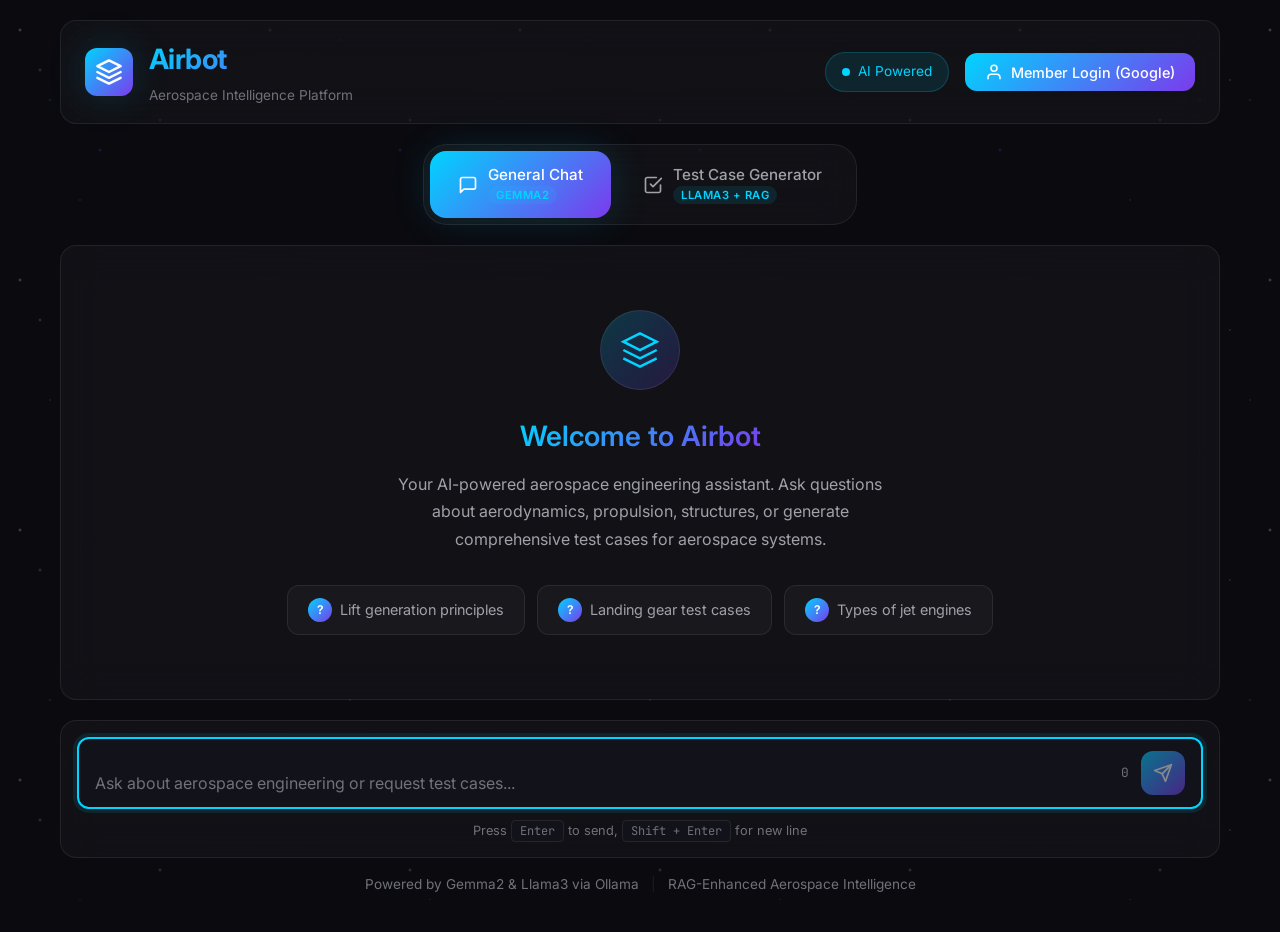
==== backend/frontend/index.html @ 001557e7 "Add /index.html fallback route" ====
<!DOCTYPE html>
<html lang="en">
<head>
    <meta charset="UTF-8">
    <meta name="viewport" content="width=device-width, initial-scale=1.0">
    <title>Airbot - Aerospace Intelligence Platform</title>
    <link rel="stylesheet" href="css/styles.css">
    <link href="https://fonts.googleapis.com/css2?family=Inter:wght@300;400;500;600;700&family=JetBrains+Mono:wght@400;500&display=swap" rel="stylesheet">
</head>
<body>
    <div class="background-animation">
        <div class="stars"></div>
        <div class="stars2"></div>
        <div class="stars3"></div>
    </div>

    <div class="app-container">
        <!-- Header -->
        <header class="header">
            <div class="logo-section">
                <div class="logo-icon">
                    <svg viewBox="0 0 24 24" fill="none" xmlns="http://www.w3.org/2000/svg">
                        <path d="M12 2L2 7L12 12L22 7L12 2Z" stroke="currentColor" stroke-width="2" stroke-linecap="round" stroke-linejoin="round"/>
                        <path d="M2 17L12 22L22 17" stroke="currentColor" stroke-width="2" stroke-linecap="round" stroke-linejoin="round"/>
                        <path d="M2 12L12 17L22 12" stroke="currentColor" stroke-width="2" stroke-linecap="round" stroke-linejoin="round"/>
                    </svg>
                </div>
                <div class="logo-text">
                    <h1>Airbot</h1>
                    <span class="tagline">Aerospace Intelligence Platform</span>
                </div>
            </div>
            <div class="header-actions">
                <div class="header-badge">
                    <span class="badge-dot"></span>
                    <span>AI Powered</span>
                </div>
                <!-- User Auth Section -->
                <div class="user-section" id="userSection">
                    <button class="login-btn" id="loginBtn">
                        <svg viewBox="0 0 24 24" fill="none">
                            <path d="M20 21V19C20 17.9391 19.5786 16.9217 18.8284 16.1716C18.0783 15.4214 17.0609 15 16 15H8C6.93913 15 5.92172 15.4214 5.17157 16.1716C4.42143 16.9217 4 17.9391 4 19V21" stroke="currentColor" stroke-width="2" stroke-linecap="round" stroke-linejoin="round"/>
                            <circle cx="12" cy="7" r="4" stroke="currentColor" stroke-width="2"/>
                        </svg>
                        Member Login (Google)
                    </button>
                    <div class="user-profile" id="userProfile" style="display: none;">
                        <img src="" alt="Profile" id="userAvatar" class="user-avatar">
                        <span class="user-name" id="userName"></span>
                        <span class="premium-indicator" id="premiumIndicator" style="display: none;">PRO</span>
                        <button class="logout-btn" id="logoutBtn" title="Sign out">
                            <svg viewBox="0 0 24 24" fill="none">
                                <path d="M9 21H5C4.46957 21 3.96086 20.7893 3.58579 20.4142C3.21071 20.0391 3 19.5304 3 19V5C3 4.46957 3.21071 3.96086 3.58579 3.58579C3.96086 3.21071 4.46957 3 5 3H9" stroke="currentColor" stroke-width="2" stroke-linecap="round" stroke-linejoin="round"/>
                                <polyline points="16 17 21 12 16 7" stroke="currentColor" stroke-width="2" stroke-linecap="round" stroke-linejoin="round"/>
                                <line x1="21" y1="12" x2="9" y2="12" stroke="currentColor" stroke-width="2" stroke-linecap="round" stroke-linejoin="round"/>
                            </svg>
                        </button>
                    </div>
                </div>
            </div>
        </header>

        <!-- Mode Selector -->
        <div class="mode-selector-container">
            <div class="mode-selector">
                <button class="mode-btn active" data-mode="general_chat">
                    <svg viewBox="0 0 24 24" fill="none" xmlns="http://www.w3.org/2000/svg">
                        <path d="M21 15C21 15.5304 20.7893 16.0391 20.4142 16.4142C20.0391 16.7893 19.5304 17 19 17H7L3 21V5C3 4.46957 3.21071 3.96086 3.58579 3.58579C3.96086 3.21071 4.46957 3 5 3H19C19.5304 3 20.0391 3.21071 20.4142 3.58579C20.7893 3.96086 21 4.46957 21 5V15Z" stroke="currentColor" stroke-width="2" stroke-linecap="round" stroke-linejoin="round"/>
                    </svg>
                    <div class="mode-info">
                        <span>General Chat</span>
                        <small class="model-badge">Gemma2</small>
                    </div>
                </button>
                <button class="mode-btn" data-mode="test_case">
                    <svg viewBox="0 0 24 24" fill="none" xmlns="http://www.w3.org/2000/svg">
                        <path d="M9 11L12 14L22 4" stroke="currentColor" stroke-width="2" stroke-linecap="round" stroke-linejoin="round"/>
                        <path d="M21 12V19C21 19.5304 20.7893 20.0391 20.4142 20.4142C20.0391 20.7893 19.5304 21 19 21H5C4.46957 21 3.96086 20.7893 3.58579 20.4142C3.21071 20.0391 3 19.5304 3 19V5C3 4.46957 3.21071 3.96086 3.58579 3.58579C3.96086 3.21071 4.46957 3 5 3H16" stroke="currentColor" stroke-width="2" stroke-linecap="round" stroke-linejoin="round"/>
                    </svg>
                    <div class="mode-info">
                        <span>Test Case Generator</span>
                        <small class="model-badge">Llama3 + RAG</small>
                    </div>
                </button>
                <div class="mode-indicator"></div>
            </div>
        </div>

        <!-- Main Chat Area -->
        <main class="main-content">
            <div class="chat-container">
                <!-- Welcome Message -->
                <div class="welcome-section" id="welcomeSection">
                    <div class="welcome-icon">
                        <svg viewBox="0 0 24 24" fill="none" xmlns="http://www.w3.org/2000/svg">
                            <path d="M12 2L2 7L12 12L22 7L12 2Z" stroke="currentColor" stroke-width="1.5"/>
                            <path d="M2 17L12 22L22 17" stroke="currentColor" stroke-width="1.5"/>
                            <path d="M2 12L12 17L22 12" stroke="currentColor" stroke-width="1.5"/>
                        </svg>
                    </div>
                    <h2>Welcome to Airbot</h2>
                    <p>Your AI-powered aerospace engineering assistant. Ask questions about aerodynamics, propulsion, structures, or generate comprehensive test cases for aerospace systems.</p>
                    <div class="quick-prompts">
                        <button class="quick-prompt" data-prompt="Explain the principles of lift generation in aircraft wings">
                            <span class="prompt-icon">?</span>
                            Lift generation principles
                        </button>
                        <button class="quick-prompt" data-prompt="Generate test cases for aircraft landing gear retraction system">
                            <span class="prompt-icon">?</span>
                            Landing gear test cases
                        </button>
                        <button class="quick-prompt" data-prompt="What are the different types of jet engines?">
                            <span class="prompt-icon">?</span>
                            Types of jet engines
                        </button>
                    </div>
                </div>

                <!-- Chat Messages -->
                <div class="messages-container" id="messagesContainer">
                    <!-- Messages will be dynamically added here -->
                </div>

                <!-- Download Button (Test Case Mode Only) -->
                <div class="download-section" id="downloadSection">
                    <button class="download-btn" id="downloadBtn">
                        <svg viewBox="0 0 24 24" fill="none" xmlns="http://www.w3.org/2000/svg">
                            <path d="M21 15V19C21 19.5304 20.7893 20.0391 20.4142 20.4142C20.0391 20.7893 19.5304 21 19 21H5C4.46957 21 3.96086 20.7893 3.58579 20.4142C3.21071 20.0391 3 19.5304 3 19V15" stroke="currentColor" stroke-width="2" stroke-linecap="round" stroke-linejoin="round"/>
                            <polyline points="7 10 12 15 17 10" stroke="currentColor" stroke-width="2" stroke-linecap="round" stroke-linejoin="round"/>
                            <line x1="12" y1="15" x2="12" y2="3" stroke="currentColor" stroke-width="2" stroke-linecap="round" stroke-linejoin="round"/>
                        </svg>
                        <span>Download Excel</span>
                        <small class="premium-badge">Premium</small>
                    </button>
                </div>
            </div>
        </main>

        <!-- Input Area -->
        <div class="input-container">
            <div class="input-wrapper">
                <div class="input-field-container">
                    <textarea
                        id="userInput"
                        placeholder="Ask about aerospace engineering or request test cases..."
                        rows="1"
                        autofocus
                    ></textarea>
                    <div class="input-actions">
                        <span class="char-count" id="charCount">0</span>
                        <button class="send-btn" id="sendBtn" disabled>
                            <svg viewBox="0 0 24 24" fill="none" xmlns="http://www.w3.org/2000/svg">
                                <path d="M22 2L11 13" stroke="currentColor" stroke-width="2" stroke-linecap="round" stroke-linejoin="round"/>
                                <path d="M22 2L15 22L11 13L2 9L22 2Z" stroke="currentColor" stroke-width="2" stroke-linecap="round" stroke-linejoin="round"/>
                            </svg>
                        </button>
                    </div>
                </div>
                <div class="input-hint">
                    <span>Press <kbd>Enter</kbd> to send, <kbd>Shift + Enter</kbd> for new line</span>
                </div>
            </div>
        </div>

        <!-- Footer -->
        <footer class="footer">
            <div class="footer-content">
                <span>Powered by Gemma2 & Llama3 via Ollama</span>
                <span class="separator">|</span>
                <span>RAG-Enhanced Aerospace Intelligence</span>
            </div>
        </footer>
    </div>

    <!-- Loading Overlay -->
    <div class="loading-overlay" id="loadingOverlay">
        <div class="loading-content">
            <div class="loading-spinner">
                <div class="spinner-ring"></div>
                <div class="spinner-ring"></div>
                <div class="spinner-ring"></div>
            </div>
            <p class="loading-text">Processing your request...</p>
        </div>
    </div>

    <script src="js/config.js?v=20260320"></script>
    <script src="js/app.js?v=20260320"></script>
</body>
</html>
---- backend/frontend/css/styles.css ----
/* ========================================
   AIRBOT - Professional Aerospace AI Platform
   Modern Dark Theme with Glassmorphism
   ======================================== */

/* CSS Variables */
:root {
    --primary-bg: #0a0a0f;
    --secondary-bg: #12121a;
    --card-bg: rgba(20, 20, 30, 0.8);
    --glass-bg: rgba(255, 255, 255, 0.03);
    --glass-border: rgba(255, 255, 255, 0.08);

    --primary-accent: #00d4ff;
    --secondary-accent: #7c3aed;
    --success-color: #10b981;
    --warning-color: #f59e0b;
    --error-color: #ef4444;

    --text-primary: #ffffff;
    --text-secondary: #a1a1aa;
    --text-muted: #71717a;

    --gradient-1: linear-gradient(135deg, #00d4ff 0%, #7c3aed 100%);
    --gradient-2: linear-gradient(135deg, #0a0a0f 0%, #1a1a2e 100%);
    --gradient-glow: linear-gradient(135deg, rgba(0, 212, 255, 0.2) 0%, rgba(124, 58, 237, 0.2) 100%);

    --shadow-sm: 0 2px 4px rgba(0, 0, 0, 0.3);
    --shadow-md: 0 4px 12px rgba(0, 0, 0, 0.4);
    --shadow-lg: 0 8px 32px rgba(0, 0, 0, 0.5);
    --shadow-glow: 0 0 40px rgba(0, 212, 255, 0.15);

    --radius-sm: 8px;
    --radius-md: 12px;
    --radius-lg: 16px;
    --radius-xl: 24px;

    --transition-fast: 0.15s ease;
    --transition-normal: 0.3s ease;
    --transition-slow: 0.5s ease;

    --font-primary: 'Inter', -apple-system, BlinkMacSystemFont, sans-serif;
    --font-mono: 'JetBrains Mono', 'Fira Code', monospace;
}

/* Reset & Base */
*, *::before, *::after {
    margin: 0;
    padding: 0;
    box-sizing: border-box;
}

html {
    font-size: 16px;
    scroll-behavior: smooth;
}

body {
    font-family: var(--font-primary);
    background: var(--primary-bg);
    color: var(--text-primary);
    min-height: 100vh;
    overflow-x: hidden;
    line-height: 1.6;
}

/* Background Animation */
.background-animation {
    position: fixed;
    top: 0;
    left: 0;
    width: 100%;
    height: 100%;
    pointer-events: none;
    z-index: 0;
    overflow: hidden;
}

.stars, .stars2, .stars3 {
    position: absolute;
    top: 0;
    left: 0;
    width: 100%;
    height: 100%;
    background: transparent;
}

.stars {
    background-image:
        radial-gradient(2px 2px at 20px 30px, rgba(255,255,255,0.3), transparent),
        radial-gradient(2px 2px at 40px 70px, rgba(255,255,255,0.2), transparent),
        radial-gradient(1px 1px at 90px 40px, rgba(255,255,255,0.4), transparent),
        radial-gradient(2px 2px at 160px 120px, rgba(255,255,255,0.2), transparent),
        radial-gradient(1px 1px at 230px 80px, rgba(255,255,255,0.3), transparent);
    background-size: 250px 250px;
    animation: animateStars 150s linear infinite;
}

.stars2 {
    background-image:
        radial-gradient(1px 1px at 50px 100px, rgba(0,212,255,0.4), transparent),
        radial-gradient(2px 2px at 100px 150px, rgba(124,58,237,0.3), transparent),
        radial-gradient(1px 1px at 200px 50px, rgba(0,212,255,0.3), transparent);
    background-size: 300px 300px;
    animation: animateStars 200s linear infinite;
}

.stars3 {
    background-image:
        radial-gradient(1px 1px at 80px 200px, rgba(255,255,255,0.2), transparent),
        radial-gradient(2px 2px at 150px 100px, rgba(0,212,255,0.2), transparent);
    background-size: 350px 350px;
    animation: animateStars 250s linear infinite;
}

@keyframes animateStars {
    from { transform: translateY(0); }
    to { transform: translateY(-100%); }
}

/* App Container */
.app-container {
    position: relative;
    z-index: 1;
    display: flex;
    flex-direction: column;
    min-height: 100vh;
    max-width: 1200px;
    margin: 0 auto;
    padding: 20px;
}

/* Header */
.header {
    display: flex;
    justify-content: space-between;
    align-items: center;
    padding: 16px 24px;
    background: var(--glass-bg);
    backdrop-filter: blur(20px);
    -webkit-backdrop-filter: blur(20px);
    border: 1px solid var(--glass-border);
    border-radius: var(--radius-lg);
    margin-bottom: 20px;
    animation: slideDown 0.6s ease;
}

@keyframes slideDown {
    from {
        opacity: 0;
        transform: translateY(-20px);
    }
    to {
        opacity: 1;
        transform: translateY(0);
    }
}

.logo-section {
    display: flex;
    align-items: center;
    gap: 16px;
}

.logo-icon {
    width: 48px;
    height: 48px;
    background: var(--gradient-1);
    border-radius: var(--radius-md);
    display: flex;
    align-items: center;
    justify-content: center;
    box-shadow: var(--shadow-glow);
}

.logo-icon svg {
    width: 28px;
    height: 28px;
    color: white;
}

.logo-text h1 {
    font-size: 1.75rem;
    font-weight: 700;
    background: var(--gradient-1);
    -webkit-background-clip: text;
    -webkit-text-fill-color: transparent;
    background-clip: text;
    letter-spacing: -0.02em;
}

.tagline {
    font-size: 0.85rem;
    color: var(--text-muted);
    font-weight: 400;
}

.header-badge {
    display: flex;
    align-items: center;
    gap: 8px;
    padding: 8px 16px;
    background: rgba(0, 212, 255, 0.1);
    border: 1px solid rgba(0, 212, 255, 0.2);
    border-radius: 50px;
    font-size: 0.85rem;
    color: var(--primary-accent);
}

.badge-dot {
    width: 8px;
    height: 8px;
    background: var(--primary-accent);
    border-radius: 50%;
    animation: pulse 2s infinite;
}

@keyframes pulse {
    0%, 100% { opacity: 1; transform: scale(1); }
    50% { opacity: 0.5; transform: scale(1.2); }
}

/* Header Actions & User Section */
.header-actions {
    display: flex;
    align-items: center;
    gap: 16px;
}

.user-section {
    display: flex;
    align-items: center;
}

.login-btn {
    display: flex;
    align-items: center;
    gap: 8px;
    padding: 10px 20px;
    background: var(--gradient-1);
    border: none;
    border-radius: var(--radius-md);
    color: white;
    font-family: var(--font-primary);
    font-size: 0.9rem;
    font-weight: 500;
    cursor: pointer;
    transition: var(--transition-normal);
}

.login-btn:hover {
    transform: translateY(-2px);
    box-shadow: var(--shadow-glow);
}

.login-btn svg {
    width: 18px;
    height: 18px;
}

.user-profile {
    display: flex;
    align-items: center;
    gap: 12px;
    padding: 6px 12px;
    background: var(--glass-bg);
    border: 1px solid var(--glass-border);
    border-radius: 50px;
}

.user-avatar {
    width: 32px;
    height: 32px;
    border-radius: 50%;
    object-fit: cover;
    border: 2px solid var(--primary-accent);
}

.user-name {
    font-size: 0.9rem;
    font-weight: 500;
    color: var(--text-primary);
    max-width: 120px;
    overflow: hidden;
    text-overflow: ellipsis;
    white-space: nowrap;
}

.premium-indicator {
    padding: 3px 8px;
    background: linear-gradient(135deg, #f59e0b 0%, #d97706 100%);
    border-radius: 50px;
    font-size: 0.65rem;
    font-weight: 700;
    color: white;
    letter-spacing: 0.5px;
}

.logout-btn {
    display: flex;
    align-items: center;
    justify-content: center;
    width: 32px;
    height: 32px;
    background: transparent;
    border: 1px solid var(--glass-border);
    border-radius: 50%;
    color: var(--text-muted);
    cursor: pointer;
    transition: var(--transition-normal);
}

.logout-btn:hover {
    background: rgba(239, 68, 68, 0.1);
    border-color: rgba(239, 68, 68, 0.3);
    color: var(--error-color);
}

.logout-btn svg {
    width: 16px;
    height: 16px;
}

/* Mode Selector */
.mode-selector-container {
    display: flex;
    justify-content: center;
    margin-bottom: 20px;
    animation: fadeIn 0.6s ease 0.2s backwards;
}

@keyframes fadeIn {
    from { opacity: 0; }
    to { opacity: 1; }
}

.mode-selector {
    position: relative;
    display: flex;
    gap: 4px;
    padding: 6px;
    background: var(--glass-bg);
    backdrop-filter: blur(20px);
    -webkit-backdrop-filter: blur(20px);
    border: 1px solid var(--glass-border);
    border-radius: var(--radius-xl);
}

.mode-btn {
    position: relative;
    z-index: 2;
    display: flex;
    align-items: center;
    gap: 10px;
    padding: 14px 28px;
    background: transparent;
    border: none;
    border-radius: var(--radius-lg);
    color: var(--text-secondary);
    font-family: var(--font-primary);
    font-size: 0.95rem;
    font-weight: 500;
    cursor: pointer;
    transition: var(--transition-normal);
}

.mode-btn svg {
    width: 20px;
    height: 20px;
}

.mode-btn:hover {
    color: var(--text-primary);
}

.mode-btn.active {
    color: var(--text-primary);
}

.mode-info {
    display: flex;
    flex-direction: column;
    align-items: flex-start;
    gap: 2px;
}

.mode-info span {
    font-weight: 500;
}

.model-badge {
    font-size: 0.7rem;
    font-weight: 600;
    color: var(--primary-accent);
    background: rgba(0, 212, 255, 0.1);
    padding: 2px 8px;
    border-radius: 50px;
    text-transform: uppercase;
    letter-spacing: 0.5px;
}

.mode-indicator {
    position: absolute;
    top: 6px;
    left: 6px;
    height: calc(100% - 12px);
    background: var(--gradient-1);
    border-radius: var(--radius-lg);
    transition: var(--transition-normal);
    z-index: 1;
    box-shadow: var(--shadow-glow);
}

/* Main Content */
.main-content {
    flex: 1;
    display: flex;
    flex-direction: column;
    animation: fadeIn 0.6s ease 0.4s backwards;
}

.chat-container {
    flex: 1;
    display: flex;
    flex-direction: column;
    background: var(--glass-bg);
    backdrop-filter: blur(20px);
    -webkit-backdrop-filter: blur(20px);
    border: 1px solid var(--glass-border);
    border-radius: var(--radius-lg);
    padding: 24px;
    margin-bottom: 20px;
    min-height: 400px;
    max-height: calc(100vh - 380px);
    overflow: hidden;
}

/* Welcome Section */
.welcome-section {
    display: flex;
    flex-direction: column;
    align-items: center;
    justify-content: center;
    text-align: center;
    padding: 40px 20px;
    flex: 1;
}

.welcome-section.hidden {
    display: none;
}

.welcome-icon {
    width: 80px;
    height: 80px;
    background: var(--gradient-glow);
    border: 1px solid var(--glass-border);
    border-radius: 50%;
    display: flex;
    align-items: center;
    justify-content: center;
    margin-bottom: 24px;
    animation: float 3s ease-in-out infinite;
}

@keyframes float {
    0%, 100% { transform: translateY(0); }
    50% { transform: translateY(-10px); }
}

.welcome-icon svg {
    width: 40px;
    height: 40px;
    color: var(--primary-accent);
}

.welcome-section h2 {
    font-size: 1.75rem;
    font-weight: 600;
    margin-bottom: 12px;
    background: var(--gradient-1);
    -webkit-background-clip: text;
    -webkit-text-fill-color: transparent;
    background-clip: text;
}

.welcome-section p {
    color: var(--text-secondary);
    max-width: 500px;
    margin-bottom: 32px;
    line-height: 1.7;
}

.quick-prompts {
    display: flex;
    flex-wrap: wrap;
    gap: 12px;
    justify-content: center;
}

.quick-prompt {
    display: flex;
    align-items: center;
    gap: 8px;
    padding: 12px 20px;
    background: var(--glass-bg);
    border: 1px solid var(--glass-border);
    border-radius: var(--radius-md);
    color: var(--text-secondary);
    font-family: var(--font-primary);
    font-size: 0.9rem;
    cursor: pointer;
    transition: var(--transition-normal);
}

.quick-prompt:hover {
    background: rgba(0, 212, 255, 0.1);
    border-color: rgba(0, 212, 255, 0.3);
    color: var(--primary-accent);
    transform: translateY(-2px);
}

.prompt-icon {
    width: 24px;
    height: 24px;
    background: var(--gradient-1);
    border-radius: 50%;
    display: flex;
    align-items: center;
    justify-content: center;
    font-size: 0.75rem;
    font-weight: 600;
    color: white;
}

/* Messages Container */
.messages-container {
    display: none;
    flex-direction: column;
    gap: 20px;
    overflow-y: auto;
    flex: 1;
    padding-right: 8px;
}

.messages-container.active {
    display: flex;
}

.messages-container::-webkit-scrollbar {
    width: 6px;
}

.messages-container::-webkit-scrollbar-track {
    background: transparent;
}

.messages-container::-webkit-scrollbar-thumb {
    background: var(--glass-border);
    border-radius: 3px;
}

.messages-container::-webkit-scrollbar-thumb:hover {
    background: var(--text-muted);
}

/* Message Bubbles */
.message {
    display: flex;
    gap: 16px;
    animation: messageSlide 0.4s ease;
}

@keyframes messageSlide {
    from {
        opacity: 0;
        transform: translateY(20px);
    }
    to {
        opacity: 1;
        transform: translateY(0);
    }
}

.message.user {
    flex-direction: row-reverse;
}

.message-avatar {
    width: 40px;
    height: 40px;
    border-radius: var(--radius-md);
    display: flex;
    align-items: center;
    justify-content: center;
    flex-shrink: 0;
}

.message.user .message-avatar {
    background: var(--secondary-accent);
}

.message.assistant .message-avatar {
    background: var(--gradient-1);
}

.message-avatar svg {
    width: 22px;
    height: 22px;
    color: white;
}

.message-content {
    max-width: 80%;
    padding: 16px 20px;
    border-radius: var(--radius-lg);
    line-height: 1.6;
}

.message.user .message-content {
    background: var(--secondary-accent);
    border-bottom-right-radius: 4px;
}

.message.assistant .message-content {
    background: var(--card-bg);
    border: 1px solid var(--glass-border);
    border-bottom-left-radius: 4px;
}

/* Test Case Formatting */
.test-case-container {
    background: var(--secondary-bg);
    border: 1px solid var(--glass-border);
    border-radius: var(--radius-md);
    overflow: hidden;
    margin-top: 8px;
}

.test-case-header {
    display: flex;
    align-items: center;
    gap: 12px;
    padding: 16px 20px;
    background: var(--gradient-1);
    color: white;
    font-weight: 600;
}

.test-case-header svg {
    width: 20px;
    height: 20px;
    flex-shrink: 0;
}

.test-case-title {
    font-size: 1rem;
    font-weight: 600;
}

.test-case-meta {
    display: flex;
    flex-wrap: wrap;
    gap: 8px;
    padding: 12px 20px;
    background: rgba(0, 212, 255, 0.03);
    border-bottom: 1px solid var(--glass-border);
}

.meta-badge {
    display: inline-flex;
    align-items: center;
    padding: 4px 12px;
    border-radius: 50px;
    font-size: 0.75rem;
    font-weight: 600;
    text-transform: uppercase;
    letter-spacing: 0.5px;
}

.meta-badge.category {
    background: rgba(124, 58, 237, 0.2);
    color: var(--secondary-accent);
}

.meta-badge.priority {
    background: rgba(245, 158, 11, 0.2);
    color: var(--warning-color);
}

.meta-badge.priority.critical {
    background: rgba(239, 68, 68, 0.3);
    color: #ff6b6b;
    animation: pulse-critical 2s infinite;
}

@keyframes pulse-critical {
    0%, 100% { opacity: 1; }
    50% { opacity: 0.7; }
}

.meta-badge.priority.high {
    background: rgba(239, 68, 68, 0.2);
    color: var(--error-color);
}

.meta-badge.priority.low {
    background: rgba(16, 185, 129, 0.2);
    color: var(--success-color);
}

.meta-badge.risk {
    background: rgba(245, 158, 11, 0.2);
    color: var(--warning-color);
}

.meta-badge.risk.high {
    background: rgba(239, 68, 68, 0.2);
    color: var(--error-color);
}

.meta-badge.risk.low {
    background: rgba(16, 185, 129, 0.2);
    color: var(--success-color);
}

.meta-badge.duration {
    background: rgba(0, 212, 255, 0.15);
    color: var(--primary-accent);
}

.test-case-body {
    padding: 0;
}

.test-case-row {
    display: flex;
    border-bottom: 1px solid var(--glass-border);
}

.test-case-row:last-child {
    border-bottom: none;
}

.test-case-label {
    width: 140px;
    padding: 14px 16px;
    background: rgba(0, 212, 255, 0.05);
    color: var(--primary-accent);
    font-weight: 600;
    font-size: 0.85rem;
    text-transform: uppercase;
    letter-spacing: 0.5px;
    flex-shrink: 0;
    border-right: 1px solid var(--glass-border);
}

.test-case-value {
    flex: 1;
    padding: 14px 16px;
    color: var(--text-primary);
    font-size: 0.95rem;
}

.test-case-value ul {
    margin: 0;
    padding-left: 20px;
}

.test-case-value ol {
    margin: 0;
    padding-left: 20px;
    counter-reset: step-counter;
}

.test-case-value ol li {
    counter-increment: step-counter;
    margin-bottom: 8px;
    padding-left: 4px;
}

.test-case-value li {
    margin-bottom: 6px;
    line-height: 1.6;
}

.test-case-value li:last-child {
    margin-bottom: 0;
}

.test-case-value.description {
    line-height: 1.7;
    color: var(--text-secondary);
}

.test-case-value.standards {
    font-family: var(--font-mono);
    font-size: 0.9rem;
    color: var(--primary-accent);
}

.test-case-value.equipment ul li {
    color: var(--text-secondary);
}

.test-case-value.expected ul li {
    color: var(--success-color);
}

.test-case-value.failure ul li {
    color: var(--error-color);
}

.steps-row .test-case-value {
    background: rgba(0, 0, 0, 0.2);
    border-radius: var(--radius-sm);
    padding: 12px 16px;
    margin: -4px 0;
}

.test-case-status {
    display: inline-flex;
    align-items: center;
    gap: 6px;
    padding: 4px 12px;
    border-radius: 50px;
    font-size: 0.85rem;
    font-weight: 600;
    text-transform: uppercase;
}

.test-case-status.pending {
    background: rgba(245, 158, 11, 0.2);
    color: var(--warning-color);
}

.test-case-status.pass {
    background: rgba(16, 185, 129, 0.2);
    color: var(--success-color);
}

.test-case-status.fail {
    background: rgba(239, 68, 68, 0.2);
    color: var(--error-color);
}

.test-case-priority {
    display: inline-flex;
    align-items: center;
    padding: 4px 12px;
    border-radius: 50px;
    font-size: 0.85rem;
    font-weight: 600;
}

.test-case-priority.high {
    background: rgba(239, 68, 68, 0.2);
    color: var(--error-color);
}

.test-case-priority.medium {
    background: rgba(245, 158, 11, 0.2);
    color: var(--warning-color);
}

.test-case-priority.low {
    background: rgba(16, 185, 129, 0.2);
    color: var(--success-color);
}

/* General Chat Response */
.general-response {
    white-space: pre-wrap;
    line-height: 1.8;
}

.general-response p {
    margin-bottom: 16px;
}

.general-response p:last-child {
    margin-bottom: 0;
}

/* Download Section */
.download-section {
    display: none;
    justify-content: center;
    padding: 16px 0;
    border-top: 1px solid var(--glass-border);
    margin-top: 16px;
    animation: fadeIn 0.4s ease;
}

.download-section.visible {
    display: flex;
}

.download-btn {
    display: flex;
    align-items: center;
    gap: 10px;
    padding: 14px 28px;
    background: linear-gradient(135deg, #10b981 0%, #059669 100%);
    border: none;
    border-radius: var(--radius-lg);
    color: white;
    font-family: var(--font-primary);
    font-size: 0.95rem;
    font-weight: 600;
    cursor: pointer;
    transition: var(--transition-normal);
    box-shadow: 0 4px 15px rgba(16, 185, 129, 0.3);
}

.download-btn:hover {
    transform: translateY(-2px);
    box-shadow: 0 6px 20px rgba(16, 185, 129, 0.4);
}

.download-btn:active {
    transform: translateY(0);
}

.download-btn svg {
    width: 20px;
    height: 20px;
}

.download-btn .premium-badge {
    padding: 3px 8px;
    background: rgba(255, 255, 255, 0.2);
    border-radius: 50px;
    font-size: 0.7rem;
    font-weight: 700;
    text-transform: uppercase;
    letter-spacing: 0.5px;
}

.download-btn:disabled {
    opacity: 0.6;
    cursor: not-allowed;
    transform: none;
}

.download-btn .spin {
    animation: spin 1s linear infinite;
}

@keyframes spin {
    from { transform: rotate(0deg); }
    to { transform: rotate(360deg); }
}

/* Input Container */
.input-container {
    animation: slideUp 0.6s ease 0.6s backwards;
}

@keyframes slideUp {
    from {
        opacity: 0;
        transform: translateY(20px);
    }
    to {
        opacity: 1;
        transform: translateY(0);
    }
}

.input-wrapper {
    background: var(--glass-bg);
    backdrop-filter: blur(20px);
    -webkit-backdrop-filter: blur(20px);
    border: 1px solid var(--glass-border);
    border-radius: var(--radius-lg);
    padding: 16px;
}

.input-field-container {
    display: flex;
    align-items: flex-end;
    gap: 12px;
    background: var(--secondary-bg);
    border: 2px solid var(--glass-border);
    border-radius: var(--radius-md);
    padding: 12px 16px;
    transition: var(--transition-normal);
}

.input-field-container:focus-within {
    border-color: var(--primary-accent);
    box-shadow: 0 0 0 4px rgba(0, 212, 255, 0.1);
}

.input-field-container textarea {
    flex: 1;
    background: transparent;
    border: none;
    outline: none;
    color: var(--text-primary);
    font-family: var(--font-primary);
    font-size: 1rem;
    resize: none;
    min-height: 24px;
    max-height: 150px;
    line-height: 1.5;
}

.input-field-container textarea::placeholder {
    color: var(--text-muted);
}

.input-actions {
    display: flex;
    align-items: center;
    gap: 12px;
}

.char-count {
    font-size: 0.8rem;
    color: var(--text-muted);
    font-family: var(--font-mono);
}

.send-btn {
    width: 44px;
    height: 44px;
    background: var(--gradient-1);
    border: none;
    border-radius: var(--radius-md);
    display: flex;
    align-items: center;
    justify-content: center;
    cursor: pointer;
    transition: var(--transition-normal);
    opacity: 0.5;
}

.send-btn:not(:disabled) {
    opacity: 1;
}

.send-btn:not(:disabled):hover {
    transform: scale(1.05);
    box-shadow: var(--shadow-glow);
}

.send-btn:disabled {
    cursor: not-allowed;
}

.send-btn svg {
    width: 20px;
    height: 20px;
    color: white;
}

.input-hint {
    display: flex;
    justify-content: center;
    margin-top: 12px;
    font-size: 0.8rem;
    color: var(--text-muted);
}

.input-hint kbd {
    padding: 2px 8px;
    background: var(--secondary-bg);
    border: 1px solid var(--glass-border);
    border-radius: 4px;
    font-family: var(--font-mono);
    font-size: 0.75rem;
}

/* Footer */
.footer {
    text-align: center;
    padding: 16px;
    color: var(--text-muted);
    font-size: 0.85rem;
}

.footer-content {
    display: flex;
    align-items: center;
    justify-content: center;
    gap: 12px;
    flex-wrap: wrap;
}

.separator {
    color: var(--glass-border);
}

/* Loading Overlay */
.loading-overlay {
    position: fixed;
    top: 0;
    left: 0;
    width: 100%;
    height: 100%;
    background: rgba(10, 10, 15, 0.9);
    backdrop-filter: blur(8px);
    display: none;
    align-items: center;
    justify-content: center;
    z-index: 1000;
}

.loading-overlay.active {
    display: flex;
}

.loading-content {
    text-align: center;
}

.loading-spinner {
    position: relative;
    width: 80px;
    height: 80px;
    margin: 0 auto 24px;
}

.spinner-ring {
    position: absolute;
    width: 100%;
    height: 100%;
    border: 3px solid transparent;
    border-radius: 50%;
    animation: spinnerRotate 1.5s linear infinite;
}

.spinner-ring:nth-child(1) {
    border-top-color: var(--primary-accent);
    animation-delay: 0s;
}

.spinner-ring:nth-child(2) {
    width: 60px;
    height: 60px;
    top: 10px;
    left: 10px;
    border-right-color: var(--secondary-accent);
    animation-delay: 0.15s;
    animation-direction: reverse;
}

.spinner-ring:nth-child(3) {
    width: 40px;
    height: 40px;
    top: 20px;
    left: 20px;
    border-bottom-color: var(--success-color);
    animation-delay: 0.3s;
}

@keyframes spinnerRotate {
    to { transform: rotate(360deg); }
}

.loading-text {
    color: var(--text-secondary);
    font-size: 1rem;
}

/* Responsive Design */
@media (max-width: 768px) {
    .app-container {
        padding: 12px;
    }

    .header {
        flex-direction: column;
        gap: 16px;
        padding: 16px;
    }

    .logo-text h1 {
        font-size: 1.5rem;
    }

    .mode-selector {
        flex-direction: column;
        width: 100%;
    }

    .mode-btn {
        justify-content: center;
        padding: 12px 20px;
    }

    .mode-indicator {
        width: calc(100% - 12px) !important;
        left: 6px !important;
    }

    .chat-container {
        padding: 16px;
        max-height: calc(100vh - 420px);
    }

    .welcome-section {
        padding: 24px 12px;
    }

    .quick-prompts {
        flex-direction: column;
    }

    .quick-prompt {
        width: 100%;
        justify-content: center;
    }

    .message-content {
        max-width: 90%;
        padding: 12px 16px;
    }

    .test-case-row {
        flex-direction: column;
    }

    .test-case-label {
        width: 100%;
        border-right: none;
        border-bottom: 1px solid var(--glass-border);
    }

    .footer-content {
        flex-direction: column;
        gap: 4px;
    }

    .separator {
        display: none;
    }
}

@media (max-width: 480px) {
    .logo-section {
        flex-direction: column;
        text-align: center;
    }

    .welcome-icon {
        width: 60px;
        height: 60px;
    }

    .welcome-icon svg {
        width: 30px;
        height: 30px;
    }

    .welcome-section h2 {
        font-size: 1.4rem;
    }
}

/* Scrollbar for Firefox */
* {
    scrollbar-width: thin;
    scrollbar-color: var(--glass-border) transparent;
}

/* Print Styles */
@media print {
    .background-animation,
    .input-container,
    .mode-selector-container,
    .header-badge,
    .loading-overlay {
        display: none !important;
    }

    .app-container {
        max-width: 100%;
    }

    .chat-container {
        max-height: none;
        background: white;
        color: black;
    }
}
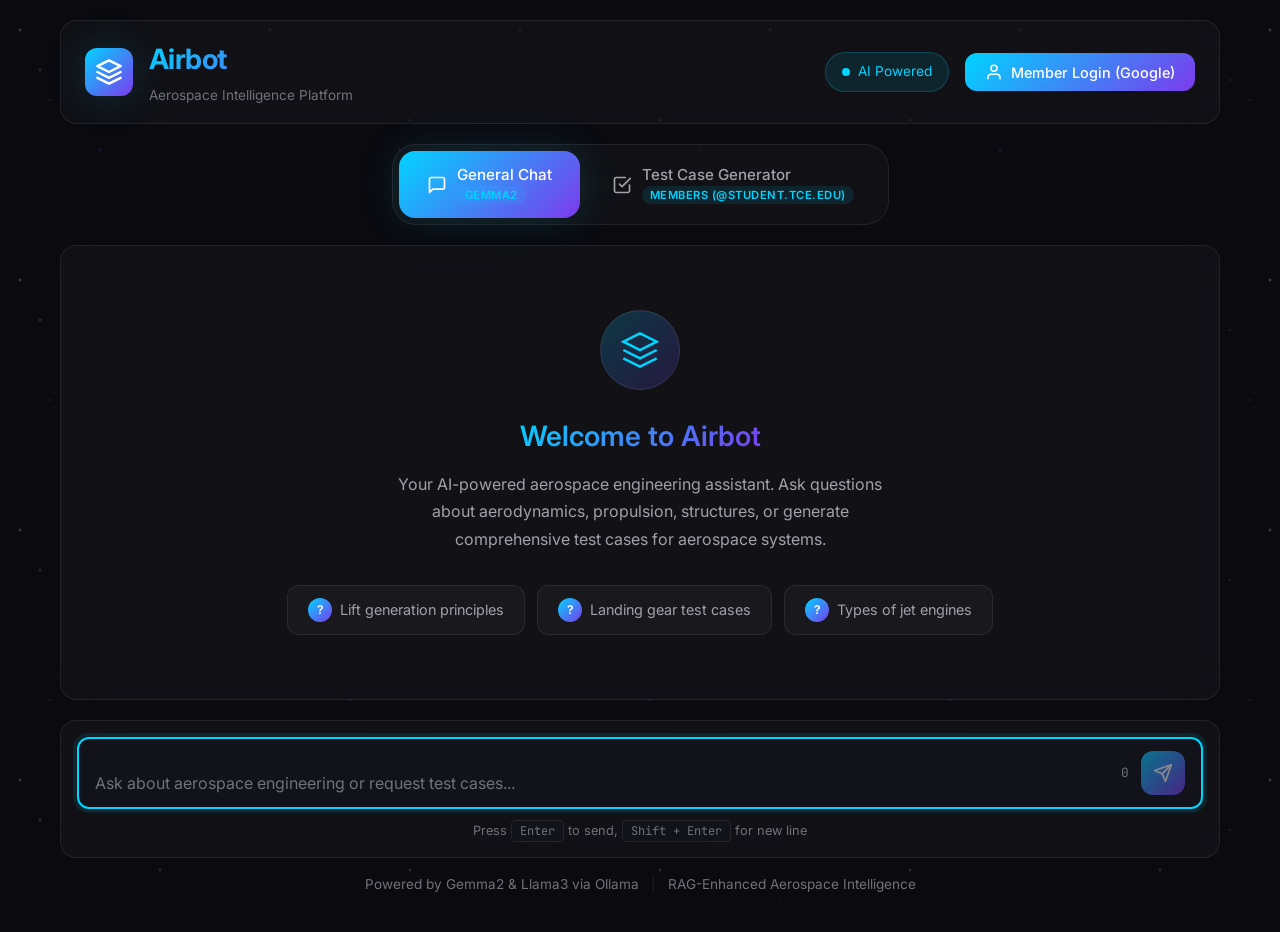
==== commit 44cda511: "Final QA fixes and UI polish" ====
--- a/backend/frontend/index.html
+++ b/backend/frontend/index.html
@@ -4,6 +4,7 @@
     <meta charset="UTF-8">
     <meta name="viewport" content="width=device-width, initial-scale=1.0">
     <title>Airbot - Aerospace Intelligence Platform</title>
+    <link rel="icon" type="image/svg+xml" href="/favicon.ico">
     <link rel="stylesheet" href="css/styles.css">
     <link href="https://fonts.googleapis.com/css2?family=Inter:wght@300;400;500;600;700&family=JetBrains+Mono:wght@400;500&display=swap" rel="stylesheet">
 </head>
@@ -79,7 +80,7 @@
                     </svg>
                     <div class="mode-info">
                         <span>Test Case Generator</span>
-                        <small class="model-badge">Llama3 + RAG</small>
+                        <small class="model-badge">Members (@student.tce.edu)</small>
                     </div>
                 </button>
                 <div class="mode-indicator"></div>
@@ -130,7 +131,7 @@
                             <line x1="12" y1="15" x2="12" y2="3" stroke="currentColor" stroke-width="2" stroke-linecap="round" stroke-linejoin="round"/>
                         </svg>
                         <span>Download Excel</span>
-                        <small class="premium-badge">Premium</small>
+                        <small class="premium-badge">Member</small>
                     </button>
                 </div>
             </div>
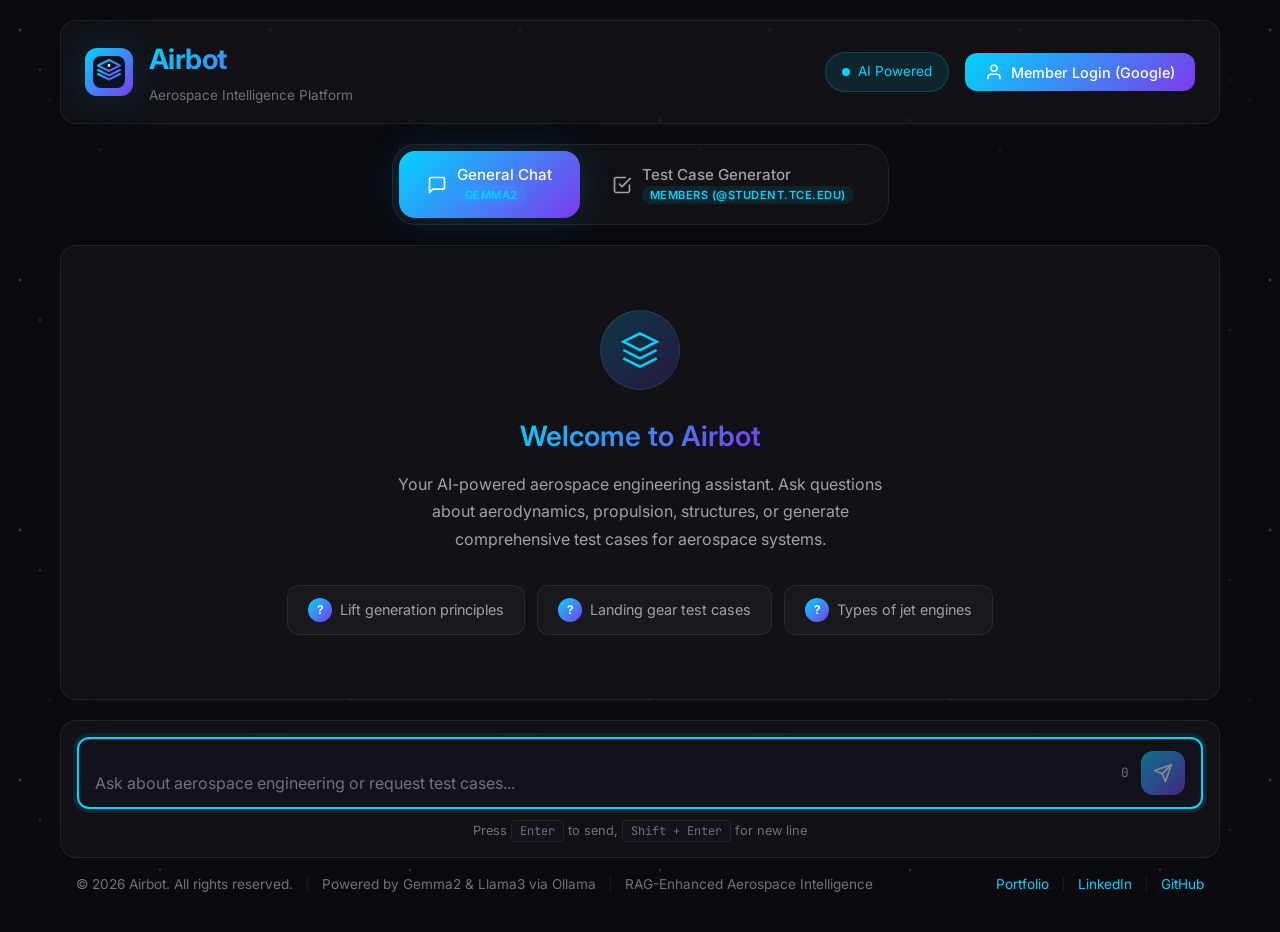
==== commit b5f555f8: "Use Airbot logo as favicon across all pages" ====
--- a/backend/frontend/index.html
+++ b/backend/frontend/index.html
@@ -4,7 +4,7 @@
     <meta charset="UTF-8">
     <meta name="viewport" content="width=device-width, initial-scale=1.0">
     <title>Airbot - Aerospace Intelligence Platform</title>
-    <link rel="icon" type="image/svg+xml" href="/favicon.ico">
+    <link rel="icon" type="image/svg+xml" href="assets/airbot-logo.svg">
     <link rel="stylesheet" href="css/styles.css">
     <link href="https://fonts.googleapis.com/css2?family=Inter:wght@300;400;500;600;700&family=JetBrains+Mono:wght@400;500&display=swap" rel="stylesheet">
 </head>
@@ -20,11 +20,7 @@
         <header class="header">
             <div class="logo-section">
                 <div class="logo-icon">
-                    <svg viewBox="0 0 24 24" fill="none" xmlns="http://www.w3.org/2000/svg">
-                        <path d="M12 2L2 7L12 12L22 7L12 2Z" stroke="currentColor" stroke-width="2" stroke-linecap="round" stroke-linejoin="round"/>
-                        <path d="M2 17L12 22L22 17" stroke="currentColor" stroke-width="2" stroke-linecap="round" stroke-linejoin="round"/>
-                        <path d="M2 12L12 17L22 12" stroke="currentColor" stroke-width="2" stroke-linecap="round" stroke-linejoin="round"/>
-                    </svg>
+                    <img src="assets/airbot-logo.svg" alt="Airbot Logo" class="airbot-logo" />
                 </div>
                 <div class="logo-text">
                     <h1>Airbot</h1>
@@ -165,10 +161,21 @@
 
         <!-- Footer -->
         <footer class="footer">
-            <div class="footer-content">
-                <span>Powered by Gemma2 & Llama3 via Ollama</span>
-                <span class="separator">|</span>
-                <span>RAG-Enhanced Aerospace Intelligence</span>
+            <div class="footer-content footer-main">
+                <div class="footer-left">
+                    <span>© 2026 Airbot. All rights reserved.</span>
+                    <span class="separator">|</span>
+                    <span>Powered by Gemma2 & Llama3 via Ollama</span>
+                    <span class="separator">|</span>
+                    <span>RAG-Enhanced Aerospace Intelligence</span>
+                </div>
+                <div class="footer-right">
+                    <a class="footer-link" href="https://binarybase.vercel.app/" target="_blank" rel="noopener noreferrer">Portfolio</a>
+                    <span class="separator">|</span>
+                    <a class="footer-link" href="https://www.linkedin.com/in/sarveshkrishnaak/" target="_blank" rel="noopener noreferrer">LinkedIn</a>
+                    <span class="separator">|</span>
+                    <a class="footer-link" href="https://github.com/SarveshKrishnaAK" target="_blank" rel="noopener noreferrer">GitHub</a>
+                </div>
             </div>
         </footer>
     </div>
--- a/backend/frontend/css/styles.css
+++ b/backend/frontend/css/styles.css
@@ -177,6 +177,12 @@
     width: 28px;
     height: 28px;
     color: white;
+}
+
+.airbot-logo {
+    width: 32px;
+    height: 32px;
+    display: block;
 }
 
 .logo-text h1 {
@@ -1089,6 +1095,35 @@
     flex-wrap: wrap;
 }
 
+.footer-main {
+    justify-content: space-between;
+    width: 100%;
+    gap: 16px;
+}
+
+.footer-left,
+.footer-right {
+    display: flex;
+    align-items: center;
+    gap: 12px;
+    flex-wrap: wrap;
+}
+
+.footer-right {
+    justify-content: flex-end;
+}
+
+.footer-link {
+    color: var(--primary-accent);
+    text-decoration: none;
+    transition: var(--transition-fast);
+}
+
+.footer-link:hover {
+    color: #7ae7ff;
+    text-decoration: underline;
+}
+
 .separator {
     color: var(--glass-border);
 }
@@ -1234,6 +1269,14 @@
         gap: 4px;
     }
 
+    .footer-main,
+    .footer-left,
+    .footer-right {
+        width: 100%;
+        justify-content: center;
+        text-align: center;
+    }
+
     .separator {
         display: none;
     }
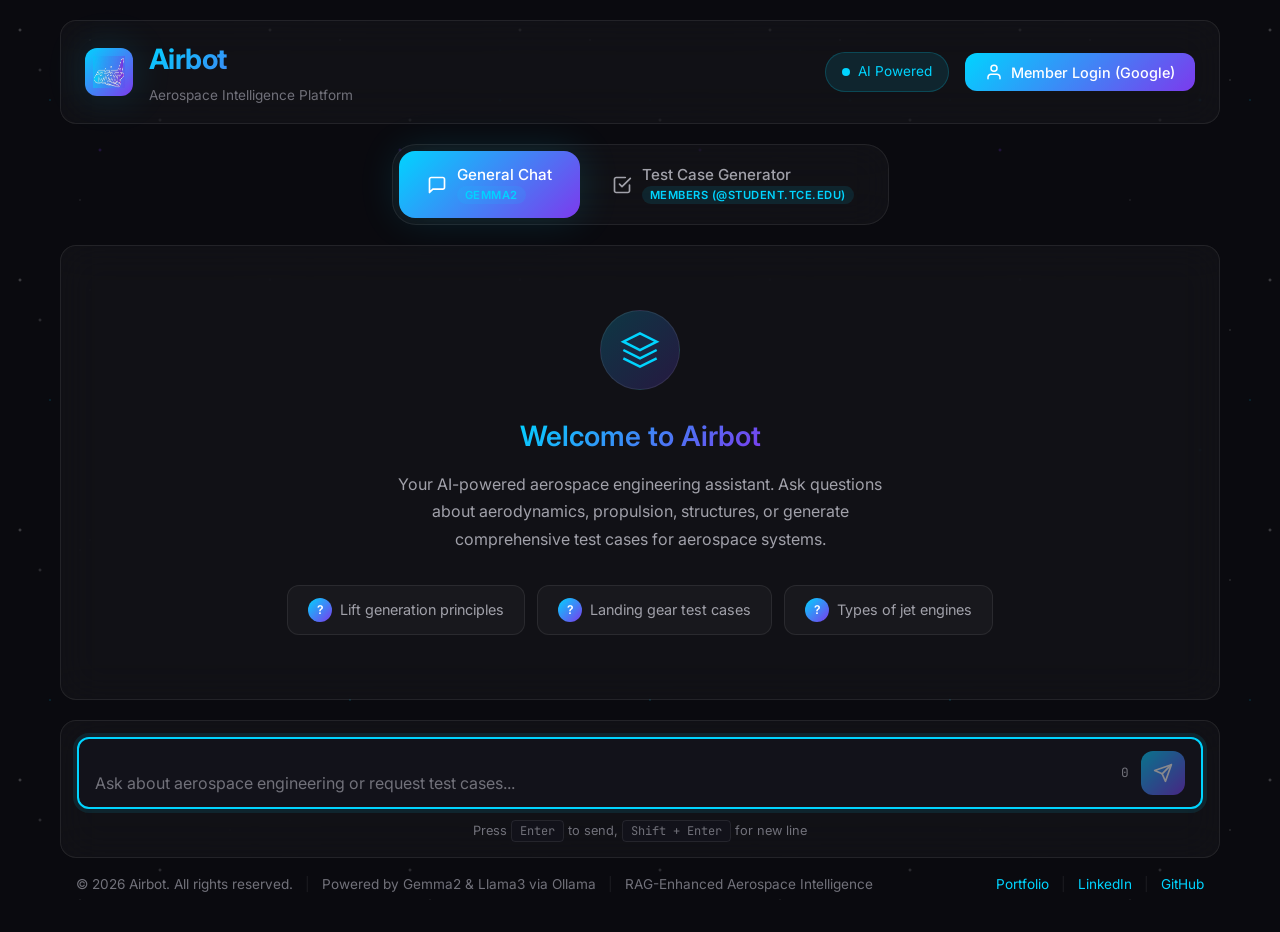
==== commit 651154a6: "Updated logo" ====
--- a/backend/frontend/index.html
+++ b/backend/frontend/index.html
@@ -4,7 +4,7 @@
     <meta charset="UTF-8">
     <meta name="viewport" content="width=device-width, initial-scale=1.0">
     <title>Airbot - Aerospace Intelligence Platform</title>
-    <link rel="icon" type="image/svg+xml" href="assets/airbot-logo.svg">
+    <link rel="icon" type="image/svg+xml" href="assets/airbot-logo.png">
     <link rel="stylesheet" href="css/styles.css">
     <link href="https://fonts.googleapis.com/css2?family=Inter:wght@300;400;500;600;700&family=JetBrains+Mono:wght@400;500&display=swap" rel="stylesheet">
 </head>
@@ -20,7 +20,7 @@
         <header class="header">
             <div class="logo-section">
                 <div class="logo-icon">
-                    <img src="assets/airbot-logo.svg" alt="Airbot Logo" class="airbot-logo" />
+                    <img src="assets/airbot-logo.png" alt="Airbot Logo" class="airbot-logo" />
                 </div>
                 <div class="logo-text">
                     <h1>Airbot</h1>
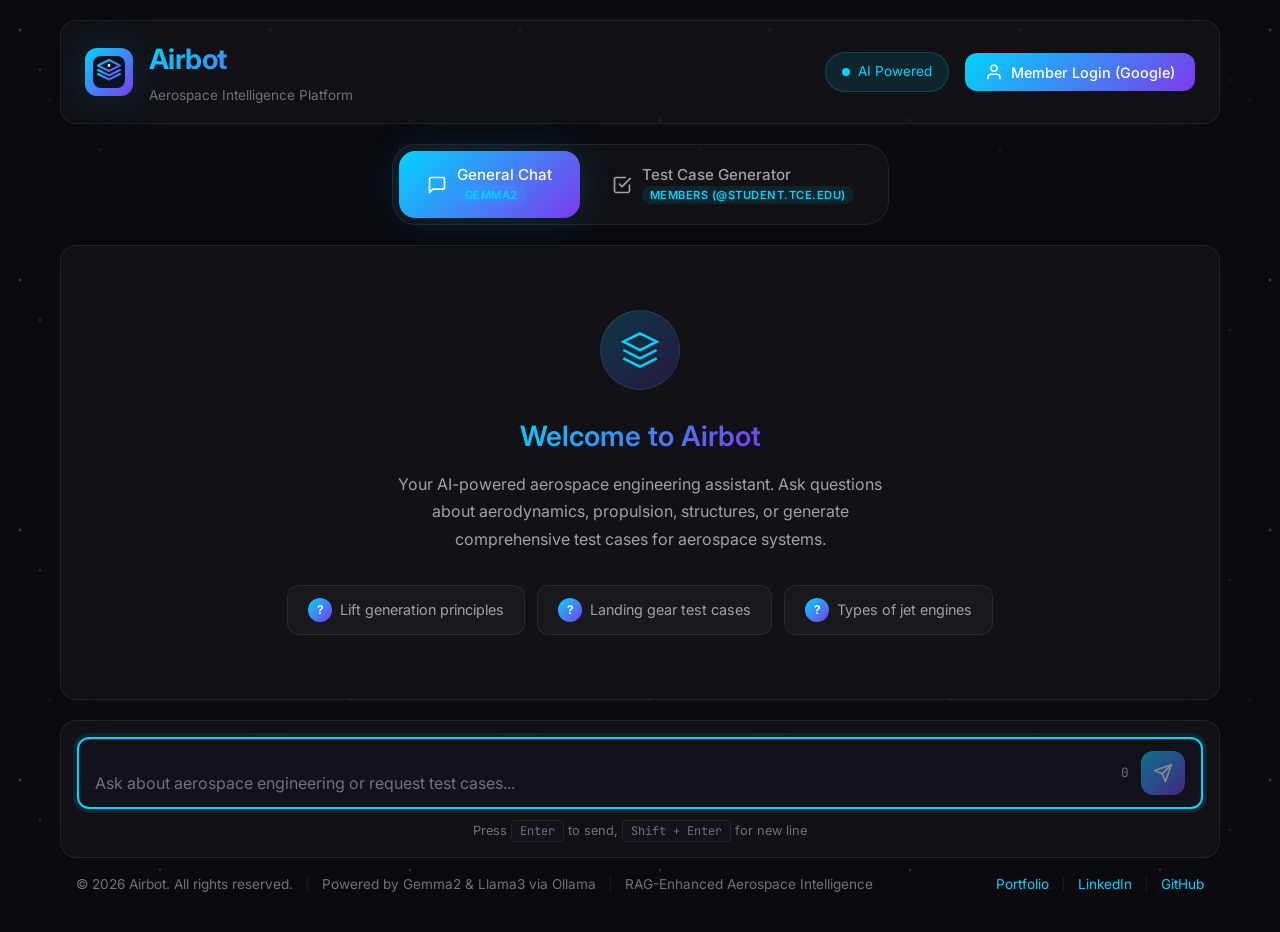
==== commit 3800de44: "Re updated logo" ====
--- a/backend/frontend/index.html
+++ b/backend/frontend/index.html
@@ -4,7 +4,7 @@
     <meta charset="UTF-8">
     <meta name="viewport" content="width=device-width, initial-scale=1.0">
     <title>Airbot - Aerospace Intelligence Platform</title>
-    <link rel="icon" type="image/svg+xml" href="assets/airbot-logo.png">
+    <link rel="icon" type="image/svg+xml" href="assets/airbot-logo.svg">
     <link rel="stylesheet" href="css/styles.css">
     <link href="https://fonts.googleapis.com/css2?family=Inter:wght@300;400;500;600;700&family=JetBrains+Mono:wght@400;500&display=swap" rel="stylesheet">
 </head>
@@ -20,7 +20,7 @@
         <header class="header">
             <div class="logo-section">
                 <div class="logo-icon">
-                    <img src="assets/airbot-logo.png" alt="Airbot Logo" class="airbot-logo" />
+                    <img src="assets/airbot-logo.svg" alt="Airbot Logo" class="airbot-logo" />
                 </div>
                 <div class="logo-text">
                     <h1>Airbot</h1>
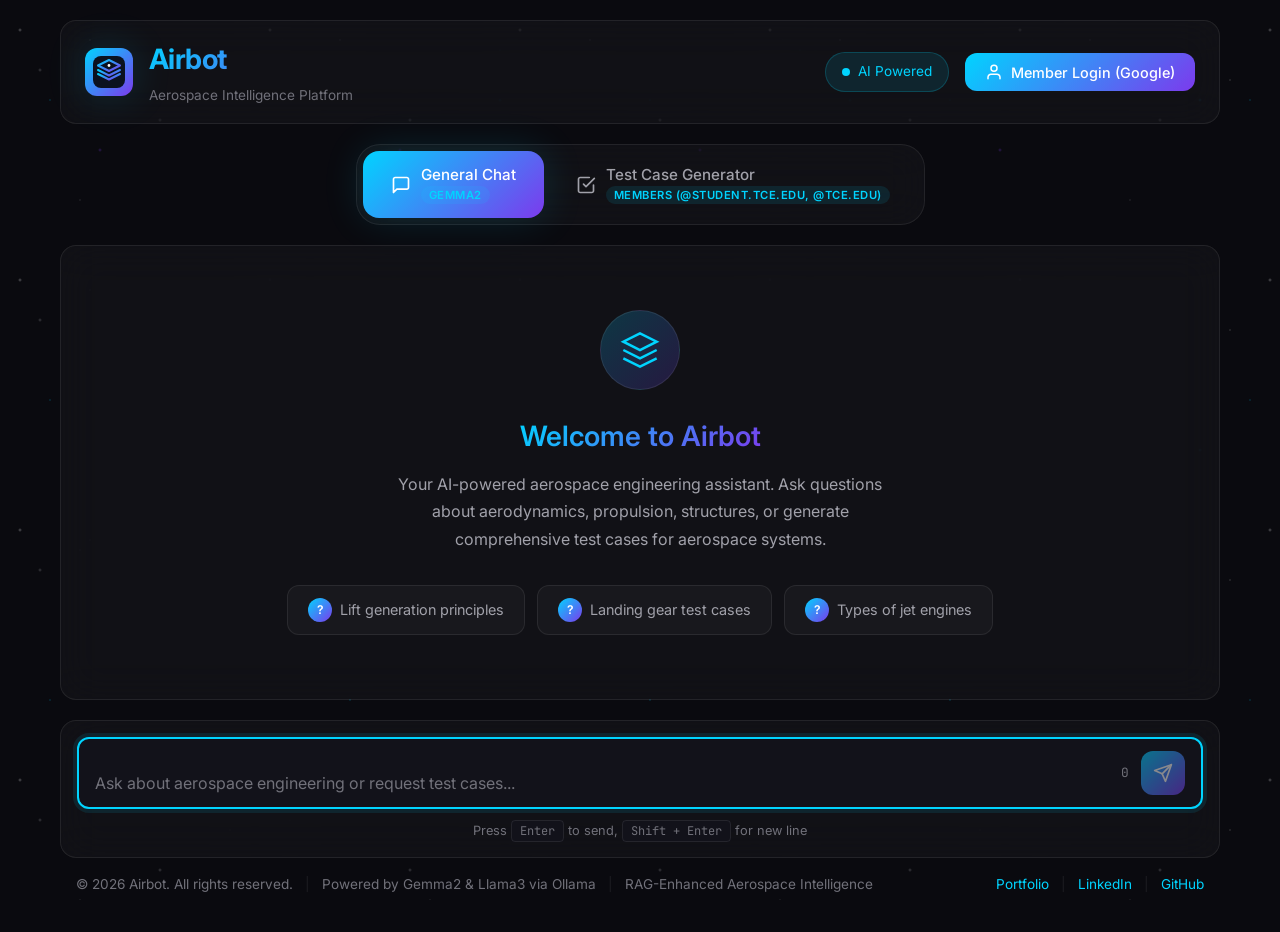
==== commit 0aecf5f7: "Provided access for tce.edu mails" ====
--- a/backend/frontend/index.html
+++ b/backend/frontend/index.html
@@ -76,7 +76,7 @@
                     </svg>
                     <div class="mode-info">
                         <span>Test Case Generator</span>
-                        <small class="model-badge">Members (@student.tce.edu)</small>
+                        <small class="model-badge">Members (@student.tce.edu, @tce.edu)</small>
                     </div>
                 </button>
                 <div class="mode-indicator"></div>
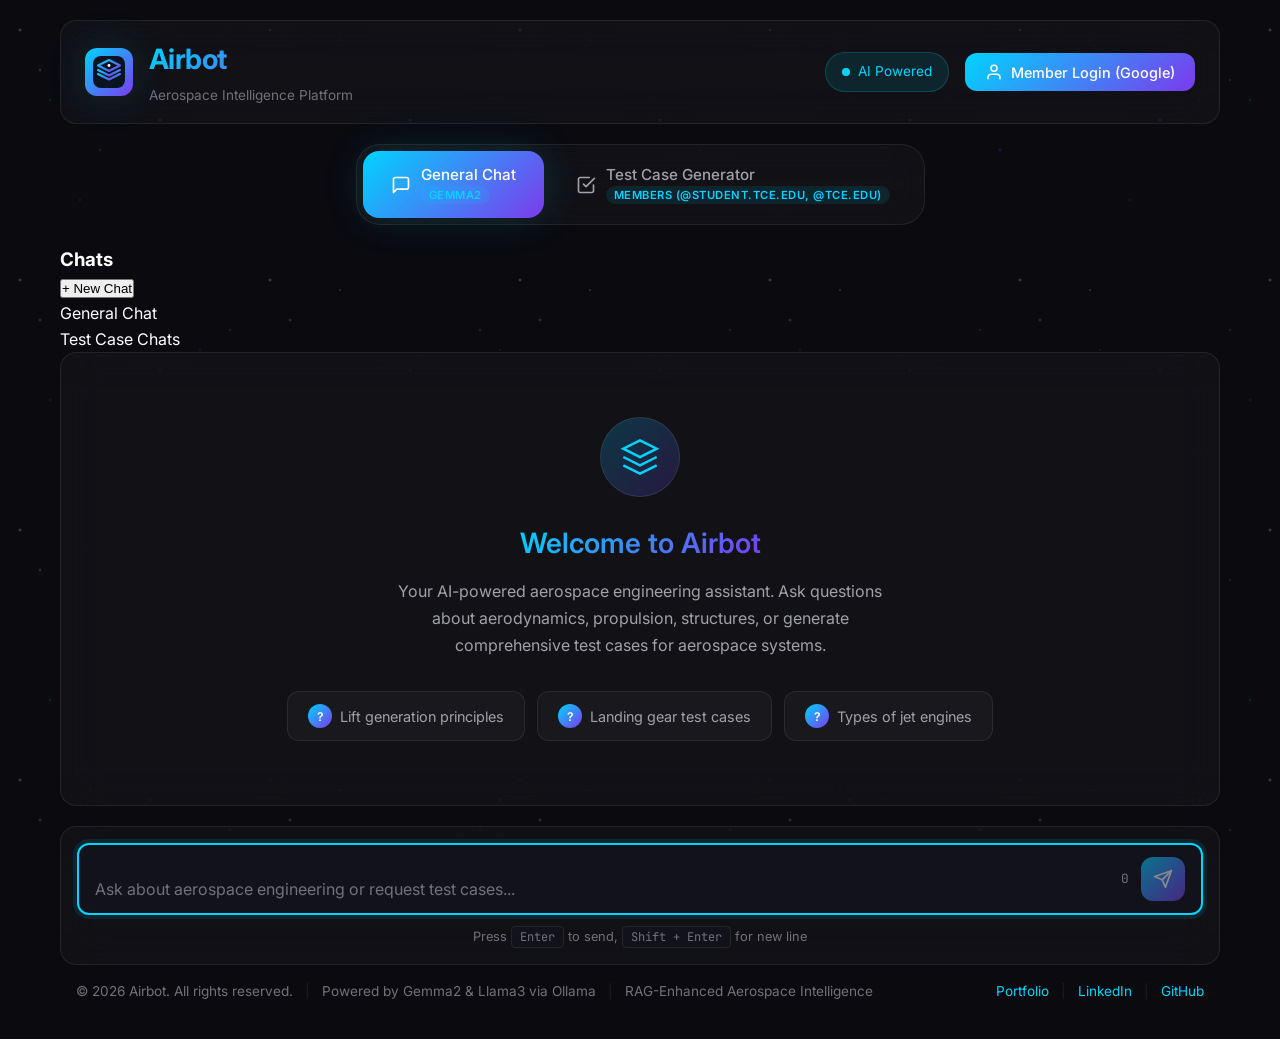
==== commit a3ef5f9c: "Chat history created" ====
--- a/backend/frontend/index.html
+++ b/backend/frontend/index.html
@@ -1,198 +1,214 @@
-<!DOCTYPE html>
-<html lang="en">
-<head>
-    <meta charset="UTF-8">
-    <meta name="viewport" content="width=device-width, initial-scale=1.0">
-    <title>Airbot - Aerospace Intelligence Platform</title>
-    <link rel="icon" type="image/svg+xml" href="assets/airbot-logo.svg">
-    <link rel="stylesheet" href="css/styles.css">
-    <link href="https://fonts.googleapis.com/css2?family=Inter:wght@300;400;500;600;700&family=JetBrains+Mono:wght@400;500&display=swap" rel="stylesheet">
-</head>
-<body>
-    <div class="background-animation">
-        <div class="stars"></div>
-        <div class="stars2"></div>
-        <div class="stars3"></div>
-    </div>
-
-    <div class="app-container">
-        <!-- Header -->
-        <header class="header">
-            <div class="logo-section">
-                <div class="logo-icon">
-                    <img src="assets/airbot-logo.svg" alt="Airbot Logo" class="airbot-logo" />
-                </div>
-                <div class="logo-text">
-                    <h1>Airbot</h1>
-                    <span class="tagline">Aerospace Intelligence Platform</span>
-                </div>
-            </div>
-            <div class="header-actions">
-                <div class="header-badge">
-                    <span class="badge-dot"></span>
-                    <span>AI Powered</span>
-                </div>
-                <!-- User Auth Section -->
-                <div class="user-section" id="userSection">
-                    <button class="login-btn" id="loginBtn">
-                        <svg viewBox="0 0 24 24" fill="none">
-                            <path d="M20 21V19C20 17.9391 19.5786 16.9217 18.8284 16.1716C18.0783 15.4214 17.0609 15 16 15H8C6.93913 15 5.92172 15.4214 5.17157 16.1716C4.42143 16.9217 4 17.9391 4 19V21" stroke="currentColor" stroke-width="2" stroke-linecap="round" stroke-linejoin="round"/>
-                            <circle cx="12" cy="7" r="4" stroke="currentColor" stroke-width="2"/>
-                        </svg>
-                        Member Login (Google)
-                    </button>
-                    <div class="user-profile" id="userProfile" style="display: none;">
-                        <img src="" alt="Profile" id="userAvatar" class="user-avatar">
-                        <span class="user-name" id="userName"></span>
-                        <span class="premium-indicator" id="premiumIndicator" style="display: none;">PRO</span>
-                        <button class="logout-btn" id="logoutBtn" title="Sign out">
-                            <svg viewBox="0 0 24 24" fill="none">
-                                <path d="M9 21H5C4.46957 21 3.96086 20.7893 3.58579 20.4142C3.21071 20.0391 3 19.5304 3 19V5C3 4.46957 3.21071 3.96086 3.58579 3.58579C3.96086 3.21071 4.46957 3 5 3H9" stroke="currentColor" stroke-width="2" stroke-linecap="round" stroke-linejoin="round"/>
-                                <polyline points="16 17 21 12 16 7" stroke="currentColor" stroke-width="2" stroke-linecap="round" stroke-linejoin="round"/>
-                                <line x1="21" y1="12" x2="9" y2="12" stroke="currentColor" stroke-width="2" stroke-linecap="round" stroke-linejoin="round"/>
-                            </svg>
-                        </button>
-                    </div>
-                </div>
-            </div>
-        </header>
-
-        <!-- Mode Selector -->
-        <div class="mode-selector-container">
-            <div class="mode-selector">
-                <button class="mode-btn active" data-mode="general_chat">
-                    <svg viewBox="0 0 24 24" fill="none" xmlns="http://www.w3.org/2000/svg">
-                        <path d="M21 15C21 15.5304 20.7893 16.0391 20.4142 16.4142C20.0391 16.7893 19.5304 17 19 17H7L3 21V5C3 4.46957 3.21071 3.96086 3.58579 3.58579C3.96086 3.21071 4.46957 3 5 3H19C19.5304 3 20.0391 3.21071 20.4142 3.58579C20.7893 3.96086 21 4.46957 21 5V15Z" stroke="currentColor" stroke-width="2" stroke-linecap="round" stroke-linejoin="round"/>
-                    </svg>
-                    <div class="mode-info">
-                        <span>General Chat</span>
-                        <small class="model-badge">Gemma2</small>
-                    </div>
-                </button>
-                <button class="mode-btn" data-mode="test_case">
-                    <svg viewBox="0 0 24 24" fill="none" xmlns="http://www.w3.org/2000/svg">
-                        <path d="M9 11L12 14L22 4" stroke="currentColor" stroke-width="2" stroke-linecap="round" stroke-linejoin="round"/>
-                        <path d="M21 12V19C21 19.5304 20.7893 20.0391 20.4142 20.4142C20.0391 20.7893 19.5304 21 19 21H5C4.46957 21 3.96086 20.7893 3.58579 20.4142C3.21071 20.0391 3 19.5304 3 19V5C3 4.46957 3.21071 3.96086 3.58579 3.58579C3.96086 3.21071 4.46957 3 5 3H16" stroke="currentColor" stroke-width="2" stroke-linecap="round" stroke-linejoin="round"/>
-                    </svg>
-                    <div class="mode-info">
-                        <span>Test Case Generator</span>
-                        <small class="model-badge">Members (@student.tce.edu, @tce.edu)</small>
-                    </div>
-                </button>
-                <div class="mode-indicator"></div>
-            </div>
-        </div>
-
-        <!-- Main Chat Area -->
-        <main class="main-content">
-            <div class="chat-container">
-                <!-- Welcome Message -->
-                <div class="welcome-section" id="welcomeSection">
-                    <div class="welcome-icon">
-                        <svg viewBox="0 0 24 24" fill="none" xmlns="http://www.w3.org/2000/svg">
-                            <path d="M12 2L2 7L12 12L22 7L12 2Z" stroke="currentColor" stroke-width="1.5"/>
-                            <path d="M2 17L12 22L22 17" stroke="currentColor" stroke-width="1.5"/>
-                            <path d="M2 12L12 17L22 12" stroke="currentColor" stroke-width="1.5"/>
-                        </svg>
-                    </div>
-                    <h2>Welcome to Airbot</h2>
-                    <p>Your AI-powered aerospace engineering assistant. Ask questions about aerodynamics, propulsion, structures, or generate comprehensive test cases for aerospace systems.</p>
-                    <div class="quick-prompts">
-                        <button class="quick-prompt" data-prompt="Explain the principles of lift generation in aircraft wings">
-                            <span class="prompt-icon">?</span>
-                            Lift generation principles
-                        </button>
-                        <button class="quick-prompt" data-prompt="Generate test cases for aircraft landing gear retraction system">
-                            <span class="prompt-icon">?</span>
-                            Landing gear test cases
-                        </button>
-                        <button class="quick-prompt" data-prompt="What are the different types of jet engines?">
-                            <span class="prompt-icon">?</span>
-                            Types of jet engines
-                        </button>
-                    </div>
-                </div>
-
-                <!-- Chat Messages -->
-                <div class="messages-container" id="messagesContainer">
-                    <!-- Messages will be dynamically added here -->
-                </div>
-
-                <!-- Download Button (Test Case Mode Only) -->
-                <div class="download-section" id="downloadSection">
-                    <button class="download-btn" id="downloadBtn">
-                        <svg viewBox="0 0 24 24" fill="none" xmlns="http://www.w3.org/2000/svg">
-                            <path d="M21 15V19C21 19.5304 20.7893 20.0391 20.4142 20.4142C20.0391 20.7893 19.5304 21 19 21H5C4.46957 21 3.96086 20.7893 3.58579 20.4142C3.21071 20.0391 3 19.5304 3 19V15" stroke="currentColor" stroke-width="2" stroke-linecap="round" stroke-linejoin="round"/>
-                            <polyline points="7 10 12 15 17 10" stroke="currentColor" stroke-width="2" stroke-linecap="round" stroke-linejoin="round"/>
-                            <line x1="12" y1="15" x2="12" y2="3" stroke="currentColor" stroke-width="2" stroke-linecap="round" stroke-linejoin="round"/>
-                        </svg>
-                        <span>Download Excel</span>
-                        <small class="premium-badge">Member</small>
-                    </button>
-                </div>
-            </div>
-        </main>
-
-        <!-- Input Area -->
-        <div class="input-container">
-            <div class="input-wrapper">
-                <div class="input-field-container">
-                    <textarea
-                        id="userInput"
-                        placeholder="Ask about aerospace engineering or request test cases..."
-                        rows="1"
-                        autofocus
-                    ></textarea>
-                    <div class="input-actions">
-                        <span class="char-count" id="charCount">0</span>
-                        <button class="send-btn" id="sendBtn" disabled>
-                            <svg viewBox="0 0 24 24" fill="none" xmlns="http://www.w3.org/2000/svg">
-                                <path d="M22 2L11 13" stroke="currentColor" stroke-width="2" stroke-linecap="round" stroke-linejoin="round"/>
-                                <path d="M22 2L15 22L11 13L2 9L22 2Z" stroke="currentColor" stroke-width="2" stroke-linecap="round" stroke-linejoin="round"/>
-                            </svg>
-                        </button>
-                    </div>
-                </div>
-                <div class="input-hint">
-                    <span>Press <kbd>Enter</kbd> to send, <kbd>Shift + Enter</kbd> for new line</span>
-                </div>
-            </div>
-        </div>
-
-        <!-- Footer -->
-        <footer class="footer">
-            <div class="footer-content footer-main">
-                <div class="footer-left">
-                    <span>© 2026 Airbot. All rights reserved.</span>
-                    <span class="separator">|</span>
-                    <span>Powered by Gemma2 & Llama3 via Ollama</span>
-                    <span class="separator">|</span>
-                    <span>RAG-Enhanced Aerospace Intelligence</span>
-                </div>
-                <div class="footer-right">
-                    <a class="footer-link" href="https://binarybase.vercel.app/" target="_blank" rel="noopener noreferrer">Portfolio</a>
-                    <span class="separator">|</span>
-                    <a class="footer-link" href="https://www.linkedin.com/in/sarveshkrishnaak/" target="_blank" rel="noopener noreferrer">LinkedIn</a>
-                    <span class="separator">|</span>
-                    <a class="footer-link" href="https://github.com/SarveshKrishnaAK" target="_blank" rel="noopener noreferrer">GitHub</a>
-                </div>
-            </div>
-        </footer>
-    </div>
-
-    <!-- Loading Overlay -->
-    <div class="loading-overlay" id="loadingOverlay">
-        <div class="loading-content">
-            <div class="loading-spinner">
-                <div class="spinner-ring"></div>
-                <div class="spinner-ring"></div>
-                <div class="spinner-ring"></div>
-            </div>
-            <p class="loading-text">Processing your request...</p>
-        </div>
-    </div>
-
-    <script src="js/config.js?v=20260320"></script>
-    <script src="js/app.js?v=20260320"></script>
-</body>
-</html>
+<!DOCTYPE html>
+<html lang="en">
+<head>
+    <meta charset="UTF-8">
+    <meta name="viewport" content="width=device-width, initial-scale=1.0">
+    <title>Airbot - Aerospace Intelligence Platform</title>
+    <link rel="icon" type="image/svg+xml" href="assets/airbot-logo.svg">
+    <link rel="stylesheet" href="css/styles.css">
+    <link href="https://fonts.googleapis.com/css2?family=Inter:wght@300;400;500;600;700&family=JetBrains+Mono:wght@400;500&display=swap" rel="stylesheet">
+</head>
+<body>
+    <div class="background-animation">
+        <div class="stars"></div>
+        <div class="stars2"></div>
+        <div class="stars3"></div>
+    </div>
+
+    <div class="app-container">
+        <!-- Header -->
+        <header class="header">
+            <div class="logo-section">
+                <div class="logo-icon">
+                    <img src="assets/airbot-logo.svg" alt="Airbot Logo" class="airbot-logo" />
+                </div>
+                <div class="logo-text">
+                    <h1>Airbot</h1>
+                    <span class="tagline">Aerospace Intelligence Platform</span>
+                </div>
+            </div>
+            <div class="header-actions">
+                <div class="header-badge">
+                    <span class="badge-dot"></span>
+                    <span>AI Powered</span>
+                </div>
+                <!-- User Auth Section -->
+                <div class="user-section" id="userSection">
+                    <button class="login-btn" id="loginBtn">
+                        <svg viewBox="0 0 24 24" fill="none">
+                            <path d="M20 21V19C20 17.9391 19.5786 16.9217 18.8284 16.1716C18.0783 15.4214 17.0609 15 16 15H8C6.93913 15 5.92172 15.4214 5.17157 16.1716C4.42143 16.9217 4 17.9391 4 19V21" stroke="currentColor" stroke-width="2" stroke-linecap="round" stroke-linejoin="round"/>
+                            <circle cx="12" cy="7" r="4" stroke="currentColor" stroke-width="2"/>
+                        </svg>
+                        Member Login (Google)
+                    </button>
+                    <div class="user-profile" id="userProfile" style="display: none;">
+                        <img src="" alt="Profile" id="userAvatar" class="user-avatar">
+                        <span class="user-name" id="userName"></span>
+                        <span class="premium-indicator" id="premiumIndicator" style="display: none;">PRO</span>
+                        <button class="logout-btn" id="logoutBtn" title="Sign out">
+                            <svg viewBox="0 0 24 24" fill="none">
+                                <path d="M9 21H5C4.46957 21 3.96086 20.7893 3.58579 20.4142C3.21071 20.0391 3 19.5304 3 19V5C3 4.46957 3.21071 3.96086 3.58579 3.58579C3.96086 3.21071 4.46957 3 5 3H9" stroke="currentColor" stroke-width="2" stroke-linecap="round" stroke-linejoin="round"/>
+                                <polyline points="16 17 21 12 16 7" stroke="currentColor" stroke-width="2" stroke-linecap="round" stroke-linejoin="round"/>
+                                <line x1="21" y1="12" x2="9" y2="12" stroke="currentColor" stroke-width="2" stroke-linecap="round" stroke-linejoin="round"/>
+                            </svg>
+                        </button>
+                    </div>
+                </div>
+            </div>
+        </header>
+
+        <!-- Mode Selector -->
+        <div class="mode-selector-container">
+            <div class="mode-selector">
+                <button class="mode-btn active" data-mode="general_chat">
+                    <svg viewBox="0 0 24 24" fill="none" xmlns="http://www.w3.org/2000/svg">
+                        <path d="M21 15C21 15.5304 20.7893 16.0391 20.4142 16.4142C20.0391 16.7893 19.5304 17 19 17H7L3 21V5C3 4.46957 3.21071 3.96086 3.58579 3.58579C3.96086 3.21071 4.46957 3 5 3H19C19.5304 3 20.0391 3.21071 20.4142 3.58579C20.7893 3.96086 21 4.46957 21 5V15Z" stroke="currentColor" stroke-width="2" stroke-linecap="round" stroke-linejoin="round"/>
+                    </svg>
+                    <div class="mode-info">
+                        <span>General Chat</span>
+                        <small class="model-badge">Gemma2</small>
+                    </div>
+                </button>
+                <button class="mode-btn" data-mode="test_case">
+                    <svg viewBox="0 0 24 24" fill="none" xmlns="http://www.w3.org/2000/svg">
+                        <path d="M9 11L12 14L22 4" stroke="currentColor" stroke-width="2" stroke-linecap="round" stroke-linejoin="round"/>
+                        <path d="M21 12V19C21 19.5304 20.7893 20.0391 20.4142 20.4142C20.0391 20.7893 19.5304 21 19 21H5C4.46957 21 3.96086 20.7893 3.58579 20.4142C3.21071 20.0391 3 19.5304 3 19V5C3 4.46957 3.21071 3.96086 3.58579 3.58579C3.96086 3.21071 4.46957 3 5 3H16" stroke="currentColor" stroke-width="2" stroke-linecap="round" stroke-linejoin="round"/>
+                    </svg>
+                    <div class="mode-info">
+                        <span>Test Case Generator</span>
+                        <small class="model-badge">Members (@student.tce.edu, @tce.edu)</small>
+                    </div>
+                </button>
+                <div class="mode-indicator"></div>
+            </div>
+        </div>
+
+        <!-- Main Chat Area -->
+        <main class="main-content">
+            <aside class="conversation-sidebar" id="conversationSidebar">
+                <div class="conversation-sidebar-header">
+                    <h3>Chats</h3>
+                    <button class="new-chat-btn" id="newChatBtn" type="button"><span>+ New Chat</span></button>
+                </div>
+                <div class="conversation-groups">
+                    <div class="conversation-group" id="conversationGroupGeneral">
+                        <div class="conversation-group-title">General Chat</div>
+                        <div class="conversation-list" id="chatListGeneral"></div>
+                    </div>
+                    <div class="conversation-group" id="conversationGroupTest">
+                        <div class="conversation-group-title">Test Case Chats</div>
+                        <div class="conversation-list" id="chatListTestCase"></div>
+                    </div>
+                </div>
+            </aside>
+            <div class="chat-container">
+                <!-- Welcome Message -->
+                <div class="welcome-section" id="welcomeSection">
+                    <div class="welcome-icon">
+                        <svg viewBox="0 0 24 24" fill="none" xmlns="http://www.w3.org/2000/svg">
+                            <path d="M12 2L2 7L12 12L22 7L12 2Z" stroke="currentColor" stroke-width="1.5"/>
+                            <path d="M2 17L12 22L22 17" stroke="currentColor" stroke-width="1.5"/>
+                            <path d="M2 12L12 17L22 12" stroke="currentColor" stroke-width="1.5"/>
+                        </svg>
+                    </div>
+                    <h2>Welcome to Airbot</h2>
+                    <p>Your AI-powered aerospace engineering assistant. Ask questions about aerodynamics, propulsion, structures, or generate comprehensive test cases for aerospace systems.</p>
+                    <div class="quick-prompts">
+                        <button class="quick-prompt" data-prompt="Explain the principles of lift generation in aircraft wings">
+                            <span class="prompt-icon">?</span>
+                            Lift generation principles
+                        </button>
+                        <button class="quick-prompt" data-prompt="Generate test cases for aircraft landing gear retraction system">
+                            <span class="prompt-icon">?</span>
+                            Landing gear test cases
+                        </button>
+                        <button class="quick-prompt" data-prompt="What are the different types of jet engines?">
+                            <span class="prompt-icon">?</span>
+                            Types of jet engines
+                        </button>
+                    </div>
+                </div>
+
+                <!-- Chat Messages -->
+                <div class="messages-container" id="messagesContainer">
+                    <!-- Messages will be dynamically added here -->
+                </div>
+
+                <!-- Download Button (Test Case Mode Only) -->
+                <div class="download-section" id="downloadSection">
+                    <button class="download-btn" id="downloadBtn">
+                        <svg viewBox="0 0 24 24" fill="none" xmlns="http://www.w3.org/2000/svg">
+                            <path d="M21 15V19C21 19.5304 20.7893 20.0391 20.4142 20.4142C20.0391 20.7893 19.5304 21 19 21H5C4.46957 21 3.96086 20.7893 3.58579 20.4142C3.21071 20.0391 3 19.5304 3 19V15" stroke="currentColor" stroke-width="2" stroke-linecap="round" stroke-linejoin="round"/>
+                            <polyline points="7 10 12 15 17 10" stroke="currentColor" stroke-width="2" stroke-linecap="round" stroke-linejoin="round"/>
+                            <line x1="12" y1="15" x2="12" y2="3" stroke="currentColor" stroke-width="2" stroke-linecap="round" stroke-linejoin="round"/>
+                        </svg>
+                        <span>Download Excel</span>
+                        <small class="premium-badge">Member</small>
+                    </button>
+                </div>
+            </div>
+        </main>
+
+        <!-- Input Area -->
+        <div class="input-container">
+            <div class="input-wrapper">
+                <div class="input-field-container">
+                    <textarea
+                        id="userInput"
+                        placeholder="Ask about aerospace engineering or request test cases..."
+                        rows="1"
+                        autofocus
+                    ></textarea>
+                    <div class="input-actions">
+                        <span class="char-count" id="charCount">0</span>
+                        <button class="send-btn" id="sendBtn" disabled>
+                            <svg viewBox="0 0 24 24" fill="none" xmlns="http://www.w3.org/2000/svg">
+                                <path d="M22 2L11 13" stroke="currentColor" stroke-width="2" stroke-linecap="round" stroke-linejoin="round"/>
+                                <path d="M22 2L15 22L11 13L2 9L22 2Z" stroke="currentColor" stroke-width="2" stroke-linecap="round" stroke-linejoin="round"/>
+                            </svg>
+                        </button>
+                    </div>
+                </div>
+                <div class="input-hint">
+                    <span>Press <kbd>Enter</kbd> to send, <kbd>Shift + Enter</kbd> for new line</span>
+                </div>
+            </div>
+        </div>
+
+        <!-- Footer -->
+        <footer class="footer">
+            <div class="footer-content footer-main">
+                <div class="footer-left">
+                    <span>© 2026 Airbot. All rights reserved.</span>
+                    <span class="separator">|</span>
+                    <span>Powered by Gemma2 & Llama3 via Ollama</span>
+                    <span class="separator">|</span>
+                    <span>RAG-Enhanced Aerospace Intelligence</span>
+                </div>
+                <div class="footer-right">
+                    <a class="footer-link" href="https://binarybase.vercel.app/" target="_blank" rel="noopener noreferrer">Portfolio</a>
+                    <span class="separator">|</span>
+                    <a class="footer-link" href="https://www.linkedin.com/in/sarveshkrishnaak/" target="_blank" rel="noopener noreferrer">LinkedIn</a>
+                    <span class="separator">|</span>
+                    <a class="footer-link" href="https://github.com/SarveshKrishnaAK" target="_blank" rel="noopener noreferrer">GitHub</a>
+                </div>
+            </div>
+        </footer>
+    </div>
+
+    <!-- Loading Overlay -->
+    <div class="loading-overlay" id="loadingOverlay">
+        <div class="loading-content">
+            <div class="loading-spinner">
+                <div class="spinner-ring"></div>
+                <div class="spinner-ring"></div>
+                <div class="spinner-ring"></div>
+            </div>
+            <p class="loading-text">Processing your request...</p>
+        </div>
+    </div>
+
+    <script src="js/config.js?v=20260320"></script>
+    <script src="js/app.js?v=20260320"></script>
+</body>
+</html>
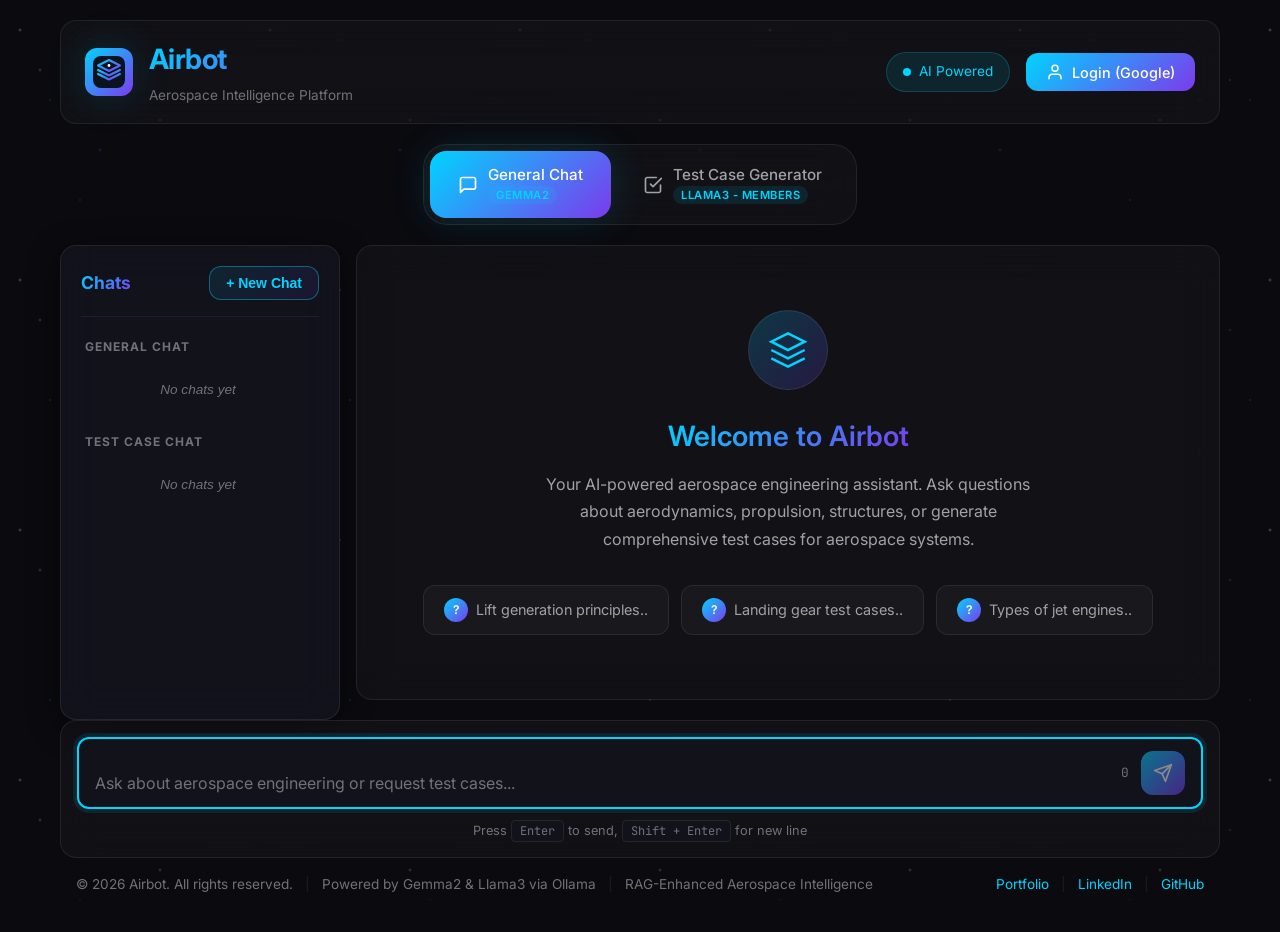
==== commit ca3c0d58: "Chat history created" ====
--- a/backend/frontend/index.html
+++ b/backend/frontend/index.html
@@ -39,7 +39,7 @@
                             <path d="M20 21V19C20 17.9391 19.5786 16.9217 18.8284 16.1716C18.0783 15.4214 17.0609 15 16 15H8C6.93913 15 5.92172 15.4214 5.17157 16.1716C4.42143 16.9217 4 17.9391 4 19V21" stroke="currentColor" stroke-width="2" stroke-linecap="round" stroke-linejoin="round"/>
                             <circle cx="12" cy="7" r="4" stroke="currentColor" stroke-width="2"/>
                         </svg>
-                        Member Login (Google)
+                        Login (Google)
                     </button>
                     <div class="user-profile" id="userProfile" style="display: none;">
                         <img src="" alt="Profile" id="userAvatar" class="user-avatar">
@@ -76,7 +76,7 @@
                     </svg>
                     <div class="mode-info">
                         <span>Test Case Generator</span>
-                        <small class="model-badge">Members (@student.tce.edu, @tce.edu)</small>
+                        <small class="model-badge">Llama3 - Members</small>
                     </div>
                 </button>
                 <div class="mode-indicator"></div>
@@ -96,7 +96,7 @@
                         <div class="conversation-list" id="chatListGeneral"></div>
                     </div>
                     <div class="conversation-group" id="conversationGroupTest">
-                        <div class="conversation-group-title">Test Case Chats</div>
+                        <div class="conversation-group-title">Test Case Chat</div>
                         <div class="conversation-list" id="chatListTestCase"></div>
                     </div>
                 </div>
@@ -116,15 +116,15 @@
                     <div class="quick-prompts">
                         <button class="quick-prompt" data-prompt="Explain the principles of lift generation in aircraft wings">
                             <span class="prompt-icon">?</span>
-                            Lift generation principles
+                            Lift generation principles..
                         </button>
                         <button class="quick-prompt" data-prompt="Generate test cases for aircraft landing gear retraction system">
                             <span class="prompt-icon">?</span>
-                            Landing gear test cases
+                            Landing gear test cases..
                         </button>
                         <button class="quick-prompt" data-prompt="What are the different types of jet engines?">
                             <span class="prompt-icon">?</span>
-                            Types of jet engines
+                            Types of jet engines..
                         </button>
                     </div>
                 </div>
@@ -143,7 +143,7 @@
                             <line x1="12" y1="15" x2="12" y2="3" stroke="currentColor" stroke-width="2" stroke-linecap="round" stroke-linejoin="round"/>
                         </svg>
                         <span>Download Excel</span>
-                        <small class="premium-badge">Member</small>
+                        <small class="premium-badge">Pro</small>
                     </button>
                 </div>
             </div>
--- a/backend/frontend/css/styles.css
+++ b/backend/frontend/css/styles.css
@@ -1,1331 +1,1540 @@
-/* ========================================
-   AIRBOT - Professional Aerospace AI Platform
-   Modern Dark Theme with Glassmorphism
-   ======================================== */
-
-/* CSS Variables */
-:root {
-    --primary-bg: #0a0a0f;
-    --secondary-bg: #12121a;
-    --card-bg: rgba(20, 20, 30, 0.8);
-    --glass-bg: rgba(255, 255, 255, 0.03);
-    --glass-border: rgba(255, 255, 255, 0.08);
-
-    --primary-accent: #00d4ff;
-    --secondary-accent: #7c3aed;
-    --success-color: #10b981;
-    --warning-color: #f59e0b;
-    --error-color: #ef4444;
-
-    --text-primary: #ffffff;
-    --text-secondary: #a1a1aa;
-    --text-muted: #71717a;
-
-    --gradient-1: linear-gradient(135deg, #00d4ff 0%, #7c3aed 100%);
-    --gradient-2: linear-gradient(135deg, #0a0a0f 0%, #1a1a2e 100%);
-    --gradient-glow: linear-gradient(135deg, rgba(0, 212, 255, 0.2) 0%, rgba(124, 58, 237, 0.2) 100%);
-
-    --shadow-sm: 0 2px 4px rgba(0, 0, 0, 0.3);
-    --shadow-md: 0 4px 12px rgba(0, 0, 0, 0.4);
-    --shadow-lg: 0 8px 32px rgba(0, 0, 0, 0.5);
-    --shadow-glow: 0 0 40px rgba(0, 212, 255, 0.15);
-
-    --radius-sm: 8px;
-    --radius-md: 12px;
-    --radius-lg: 16px;
-    --radius-xl: 24px;
-
-    --transition-fast: 0.15s ease;
-    --transition-normal: 0.3s ease;
-    --transition-slow: 0.5s ease;
-
-    --font-primary: 'Inter', -apple-system, BlinkMacSystemFont, sans-serif;
-    --font-mono: 'JetBrains Mono', 'Fira Code', monospace;
-}
-
-/* Reset & Base */
-*, *::before, *::after {
-    margin: 0;
-    padding: 0;
-    box-sizing: border-box;
-}
-
-html {
-    font-size: 16px;
-    scroll-behavior: smooth;
-}
-
-body {
-    font-family: var(--font-primary);
-    background: var(--primary-bg);
-    color: var(--text-primary);
-    min-height: 100vh;
-    overflow-x: hidden;
-    line-height: 1.6;
-}
-
-/* Background Animation */
-.background-animation {
-    position: fixed;
-    top: 0;
-    left: 0;
-    width: 100%;
-    height: 100%;
-    pointer-events: none;
-    z-index: 0;
-    overflow: hidden;
-}
-
-.stars, .stars2, .stars3 {
-    position: absolute;
-    top: 0;
-    left: 0;
-    width: 100%;
-    height: 100%;
-    background: transparent;
-}
-
-.stars {
-    background-image:
-        radial-gradient(2px 2px at 20px 30px, rgba(255,255,255,0.3), transparent),
-        radial-gradient(2px 2px at 40px 70px, rgba(255,255,255,0.2), transparent),
-        radial-gradient(1px 1px at 90px 40px, rgba(255,255,255,0.4), transparent),
-        radial-gradient(2px 2px at 160px 120px, rgba(255,255,255,0.2), transparent),
-        radial-gradient(1px 1px at 230px 80px, rgba(255,255,255,0.3), transparent);
-    background-size: 250px 250px;
-    animation: animateStars 150s linear infinite;
-}
-
-.stars2 {
-    background-image:
-        radial-gradient(1px 1px at 50px 100px, rgba(0,212,255,0.4), transparent),
-        radial-gradient(2px 2px at 100px 150px, rgba(124,58,237,0.3), transparent),
-        radial-gradient(1px 1px at 200px 50px, rgba(0,212,255,0.3), transparent);
-    background-size: 300px 300px;
-    animation: animateStars 200s linear infinite;
-}
-
-.stars3 {
-    background-image:
-        radial-gradient(1px 1px at 80px 200px, rgba(255,255,255,0.2), transparent),
-        radial-gradient(2px 2px at 150px 100px, rgba(0,212,255,0.2), transparent);
-    background-size: 350px 350px;
-    animation: animateStars 250s linear infinite;
-}
-
-@keyframes animateStars {
-    from { transform: translateY(0); }
-    to { transform: translateY(-100%); }
-}
-
-/* App Container */
-.app-container {
-    position: relative;
-    z-index: 1;
-    display: flex;
-    flex-direction: column;
-    min-height: 100vh;
-    max-width: 1200px;
-    margin: 0 auto;
-    padding: 20px;
-}
-
-/* Header */
-.header {
-    display: flex;
-    justify-content: space-between;
-    align-items: center;
-    padding: 16px 24px;
-    background: var(--glass-bg);
-    backdrop-filter: blur(20px);
-    -webkit-backdrop-filter: blur(20px);
-    border: 1px solid var(--glass-border);
-    border-radius: var(--radius-lg);
-    margin-bottom: 20px;
-    animation: slideDown 0.6s ease;
-}
-
-@keyframes slideDown {
-    from {
-        opacity: 0;
-        transform: translateY(-20px);
-    }
-    to {
-        opacity: 1;
-        transform: translateY(0);
-    }
-}
-
-.logo-section {
-    display: flex;
-    align-items: center;
-    gap: 16px;
-}
-
-.logo-icon {
-    width: 48px;
-    height: 48px;
-    background: var(--gradient-1);
-    border-radius: var(--radius-md);
-    display: flex;
-    align-items: center;
-    justify-content: center;
-    box-shadow: var(--shadow-glow);
-}
-
-.logo-icon svg {
-    width: 28px;
-    height: 28px;
-    color: white;
-}
-
-.airbot-logo {
-    width: 32px;
-    height: 32px;
-    display: block;
-}
-
-.logo-text h1 {
-    font-size: 1.75rem;
-    font-weight: 700;
-    background: var(--gradient-1);
-    -webkit-background-clip: text;
-    -webkit-text-fill-color: transparent;
-    background-clip: text;
-    letter-spacing: -0.02em;
-}
-
-.tagline {
-    font-size: 0.85rem;
-    color: var(--text-muted);
-    font-weight: 400;
-}
-
-.header-badge {
-    display: flex;
-    align-items: center;
-    gap: 8px;
-    padding: 8px 16px;
-    background: rgba(0, 212, 255, 0.1);
-    border: 1px solid rgba(0, 212, 255, 0.2);
-    border-radius: 50px;
-    font-size: 0.85rem;
-    color: var(--primary-accent);
-}
-
-.badge-dot {
-    width: 8px;
-    height: 8px;
-    background: var(--primary-accent);
-    border-radius: 50%;
-    animation: pulse 2s infinite;
-}
-
-@keyframes pulse {
-    0%, 100% { opacity: 1; transform: scale(1); }
-    50% { opacity: 0.5; transform: scale(1.2); }
-}
-
-/* Header Actions & User Section */
-.header-actions {
-    display: flex;
-    align-items: center;
-    gap: 16px;
-}
-
-.user-section {
-    display: flex;
-    align-items: center;
-}
-
-.login-btn {
-    display: flex;
-    align-items: center;
-    gap: 8px;
-    padding: 10px 20px;
-    background: var(--gradient-1);
-    border: none;
-    border-radius: var(--radius-md);
-    color: white;
-    font-family: var(--font-primary);
-    font-size: 0.9rem;
-    font-weight: 500;
-    cursor: pointer;
-    transition: var(--transition-normal);
-}
-
-.login-btn:hover {
-    transform: translateY(-2px);
-    box-shadow: var(--shadow-glow);
-}
-
-.login-btn svg {
-    width: 18px;
-    height: 18px;
-}
-
-.user-profile {
-    display: flex;
-    align-items: center;
-    gap: 12px;
-    padding: 6px 12px;
-    background: var(--glass-bg);
-    border: 1px solid var(--glass-border);
-    border-radius: 50px;
-}
-
-.user-avatar {
-    width: 32px;
-    height: 32px;
-    border-radius: 50%;
-    object-fit: cover;
-    border: 2px solid var(--primary-accent);
-}
-
-.user-name {
-    font-size: 0.9rem;
-    font-weight: 500;
-    color: var(--text-primary);
-    max-width: 120px;
-    overflow: hidden;
-    text-overflow: ellipsis;
-    white-space: nowrap;
-}
-
-.premium-indicator {
-    padding: 3px 8px;
-    background: linear-gradient(135deg, #f59e0b 0%, #d97706 100%);
-    border-radius: 50px;
-    font-size: 0.65rem;
-    font-weight: 700;
-    color: white;
-    letter-spacing: 0.5px;
-}
-
-.logout-btn {
-    display: flex;
-    align-items: center;
-    justify-content: center;
-    width: 32px;
-    height: 32px;
-    background: transparent;
-    border: 1px solid var(--glass-border);
-    border-radius: 50%;
-    color: var(--text-muted);
-    cursor: pointer;
-    transition: var(--transition-normal);
-}
-
-.logout-btn:hover {
-    background: rgba(239, 68, 68, 0.1);
-    border-color: rgba(239, 68, 68, 0.3);
-    color: var(--error-color);
-}
-
-.logout-btn svg {
-    width: 16px;
-    height: 16px;
-}
-
-/* Mode Selector */
-.mode-selector-container {
-    display: flex;
-    justify-content: center;
-    margin-bottom: 20px;
-    animation: fadeIn 0.6s ease 0.2s backwards;
-}
-
-@keyframes fadeIn {
-    from { opacity: 0; }
-    to { opacity: 1; }
-}
-
-.mode-selector {
-    position: relative;
-    display: flex;
-    gap: 4px;
-    padding: 6px;
-    background: var(--glass-bg);
-    backdrop-filter: blur(20px);
-    -webkit-backdrop-filter: blur(20px);
-    border: 1px solid var(--glass-border);
-    border-radius: var(--radius-xl);
-}
-
-.mode-btn {
-    position: relative;
-    z-index: 2;
-    display: flex;
-    align-items: center;
-    gap: 10px;
-    padding: 14px 28px;
-    background: transparent;
-    border: none;
-    border-radius: var(--radius-lg);
-    color: var(--text-secondary);
-    font-family: var(--font-primary);
-    font-size: 0.95rem;
-    font-weight: 500;
-    cursor: pointer;
-    transition: var(--transition-normal);
-}
-
-.mode-btn svg {
-    width: 20px;
-    height: 20px;
-}
-
-.mode-btn:hover {
-    color: var(--text-primary);
-}
-
-.mode-btn.active {
-    color: var(--text-primary);
-}
-
-.mode-info {
-    display: flex;
-    flex-direction: column;
-    align-items: flex-start;
-    gap: 2px;
-}
-
-.mode-info span {
-    font-weight: 500;
-}
-
-.model-badge {
-    font-size: 0.7rem;
-    font-weight: 600;
-    color: var(--primary-accent);
-    background: rgba(0, 212, 255, 0.1);
-    padding: 2px 8px;
-    border-radius: 50px;
-    text-transform: uppercase;
-    letter-spacing: 0.5px;
-}
-
-.mode-indicator {
-    position: absolute;
-    top: 6px;
-    left: 6px;
-    height: calc(100% - 12px);
-    background: var(--gradient-1);
-    border-radius: var(--radius-lg);
-    transition: var(--transition-normal);
-    z-index: 1;
-    box-shadow: var(--shadow-glow);
-}
-
-/* Main Content */
-.main-content {
-    flex: 1;
-    display: flex;
-    flex-direction: column;
-    animation: fadeIn 0.6s ease 0.4s backwards;
-}
-
-.chat-container {
-    flex: 1;
-    display: flex;
-    flex-direction: column;
-    background: var(--glass-bg);
-    backdrop-filter: blur(20px);
-    -webkit-backdrop-filter: blur(20px);
-    border: 1px solid var(--glass-border);
-    border-radius: var(--radius-lg);
-    padding: 24px;
-    margin-bottom: 20px;
-    min-height: 400px;
-    max-height: calc(100vh - 380px);
-    overflow: hidden;
-}
-
-/* Welcome Section */
-.welcome-section {
-    display: flex;
-    flex-direction: column;
-    align-items: center;
-    justify-content: center;
-    text-align: center;
-    padding: 40px 20px;
-    flex: 1;
-}
-
-.welcome-section.hidden {
-    display: none;
-}
-
-.welcome-icon {
-    width: 80px;
-    height: 80px;
-    background: var(--gradient-glow);
-    border: 1px solid var(--glass-border);
-    border-radius: 50%;
-    display: flex;
-    align-items: center;
-    justify-content: center;
-    margin-bottom: 24px;
-    animation: float 3s ease-in-out infinite;
-}
-
-@keyframes float {
-    0%, 100% { transform: translateY(0); }
-    50% { transform: translateY(-10px); }
-}
-
-.welcome-icon svg {
-    width: 40px;
-    height: 40px;
-    color: var(--primary-accent);
-}
-
-.welcome-section h2 {
-    font-size: 1.75rem;
-    font-weight: 600;
-    margin-bottom: 12px;
-    background: var(--gradient-1);
-    -webkit-background-clip: text;
-    -webkit-text-fill-color: transparent;
-    background-clip: text;
-}
-
-.welcome-section p {
-    color: var(--text-secondary);
-    max-width: 500px;
-    margin-bottom: 32px;
-    line-height: 1.7;
-}
-
-.quick-prompts {
-    display: flex;
-    flex-wrap: wrap;
-    gap: 12px;
-    justify-content: center;
-}
-
-.quick-prompt {
-    display: flex;
-    align-items: center;
-    gap: 8px;
-    padding: 12px 20px;
-    background: var(--glass-bg);
-    border: 1px solid var(--glass-border);
-    border-radius: var(--radius-md);
-    color: var(--text-secondary);
-    font-family: var(--font-primary);
-    font-size: 0.9rem;
-    cursor: pointer;
-    transition: var(--transition-normal);
-}
-
-.quick-prompt:hover {
-    background: rgba(0, 212, 255, 0.1);
-    border-color: rgba(0, 212, 255, 0.3);
-    color: var(--primary-accent);
-    transform: translateY(-2px);
-}
-
-.prompt-icon {
-    width: 24px;
-    height: 24px;
-    background: var(--gradient-1);
-    border-radius: 50%;
-    display: flex;
-    align-items: center;
-    justify-content: center;
-    font-size: 0.75rem;
-    font-weight: 600;
-    color: white;
-}
-
-/* Messages Container */
-.messages-container {
-    display: none;
-    flex-direction: column;
-    gap: 20px;
-    overflow-y: auto;
-    flex: 1;
-    padding-right: 8px;
-}
-
-.messages-container.active {
-    display: flex;
-}
-
-.messages-container::-webkit-scrollbar {
-    width: 6px;
-}
-
-.messages-container::-webkit-scrollbar-track {
-    background: transparent;
-}
-
-.messages-container::-webkit-scrollbar-thumb {
-    background: var(--glass-border);
-    border-radius: 3px;
-}
-
-.messages-container::-webkit-scrollbar-thumb:hover {
-    background: var(--text-muted);
-}
-
-/* Message Bubbles */
-.message {
-    display: flex;
-    gap: 16px;
-    animation: messageSlide 0.4s ease;
-}
-
-@keyframes messageSlide {
-    from {
-        opacity: 0;
-        transform: translateY(20px);
-    }
-    to {
-        opacity: 1;
-        transform: translateY(0);
-    }
-}
-
-.message.user {
-    flex-direction: row-reverse;
-}
-
-.message-avatar {
-    width: 40px;
-    height: 40px;
-    border-radius: var(--radius-md);
-    display: flex;
-    align-items: center;
-    justify-content: center;
-    flex-shrink: 0;
-}
-
-.message.user .message-avatar {
-    background: var(--secondary-accent);
-}
-
-.message.assistant .message-avatar {
-    background: var(--gradient-1);
-}
-
-.message-avatar svg {
-    width: 22px;
-    height: 22px;
-    color: white;
-}
-
-.message-content {
-    max-width: 80%;
-    padding: 16px 20px;
-    border-radius: var(--radius-lg);
-    line-height: 1.6;
-}
-
-.message.user .message-content {
-    background: var(--secondary-accent);
-    border-bottom-right-radius: 4px;
-}
-
-.message.assistant .message-content {
-    background: var(--card-bg);
-    border: 1px solid var(--glass-border);
-    border-bottom-left-radius: 4px;
-}
-
-/* Test Case Formatting */
-.test-case-container {
-    background: var(--secondary-bg);
-    border: 1px solid var(--glass-border);
-    border-radius: var(--radius-md);
-    overflow: hidden;
-    margin-top: 8px;
-}
-
-.test-case-header {
-    display: flex;
-    align-items: center;
-    gap: 12px;
-    padding: 16px 20px;
-    background: var(--gradient-1);
-    color: white;
-    font-weight: 600;
-}
-
-.test-case-header svg {
-    width: 20px;
-    height: 20px;
-    flex-shrink: 0;
-}
-
-.test-case-title {
-    font-size: 1rem;
-    font-weight: 600;
-}
-
-.test-case-meta {
-    display: flex;
-    flex-wrap: wrap;
-    gap: 8px;
-    padding: 12px 20px;
-    background: rgba(0, 212, 255, 0.03);
-    border-bottom: 1px solid var(--glass-border);
-}
-
-.meta-badge {
-    display: inline-flex;
-    align-items: center;
-    padding: 4px 12px;
-    border-radius: 50px;
-    font-size: 0.75rem;
-    font-weight: 600;
-    text-transform: uppercase;
-    letter-spacing: 0.5px;
-}
-
-.meta-badge.category {
-    background: rgba(124, 58, 237, 0.2);
-    color: var(--secondary-accent);
-}
-
-.meta-badge.priority {
-    background: rgba(245, 158, 11, 0.2);
-    color: var(--warning-color);
-}
-
-.meta-badge.priority.critical {
-    background: rgba(239, 68, 68, 0.3);
-    color: #ff6b6b;
-    animation: pulse-critical 2s infinite;
-}
-
-@keyframes pulse-critical {
-    0%, 100% { opacity: 1; }
-    50% { opacity: 0.7; }
-}
-
-.meta-badge.priority.high {
-    background: rgba(239, 68, 68, 0.2);
-    color: var(--error-color);
-}
-
-.meta-badge.priority.low {
-    background: rgba(16, 185, 129, 0.2);
-    color: var(--success-color);
-}
-
-.meta-badge.risk {
-    background: rgba(245, 158, 11, 0.2);
-    color: var(--warning-color);
-}
-
-.meta-badge.risk.high {
-    background: rgba(239, 68, 68, 0.2);
-    color: var(--error-color);
-}
-
-.meta-badge.risk.low {
-    background: rgba(16, 185, 129, 0.2);
-    color: var(--success-color);
-}
-
-.meta-badge.duration {
-    background: rgba(0, 212, 255, 0.15);
-    color: var(--primary-accent);
-}
-
-.test-case-body {
-    padding: 0;
-}
-
-.test-case-row {
-    display: flex;
-    border-bottom: 1px solid var(--glass-border);
-}
-
-.test-case-row:last-child {
-    border-bottom: none;
-}
-
-.test-case-label {
-    width: 140px;
-    padding: 14px 16px;
-    background: rgba(0, 212, 255, 0.05);
-    color: var(--primary-accent);
-    font-weight: 600;
-    font-size: 0.85rem;
-    text-transform: uppercase;
-    letter-spacing: 0.5px;
-    flex-shrink: 0;
-    border-right: 1px solid var(--glass-border);
-}
-
-.test-case-value {
-    flex: 1;
-    padding: 14px 16px;
-    color: var(--text-primary);
-    font-size: 0.95rem;
-}
-
-.test-case-value ul {
-    margin: 0;
-    padding-left: 20px;
-}
-
-.test-case-value ol {
-    margin: 0;
-    padding-left: 20px;
-    counter-reset: step-counter;
-}
-
-.test-case-value ol li {
-    counter-increment: step-counter;
-    margin-bottom: 8px;
-    padding-left: 4px;
-}
-
-.test-case-value li {
-    margin-bottom: 6px;
-    line-height: 1.6;
-}
-
-.test-case-value li:last-child {
-    margin-bottom: 0;
-}
-
-.test-case-value.description {
-    line-height: 1.7;
-    color: var(--text-secondary);
-}
-
-.test-case-value.standards {
-    font-family: var(--font-mono);
-    font-size: 0.9rem;
-    color: var(--primary-accent);
-}
-
-.test-case-value.equipment ul li {
-    color: var(--text-secondary);
-}
-
-.test-case-value.expected ul li {
-    color: var(--success-color);
-}
-
-.test-case-value.failure ul li {
-    color: var(--error-color);
-}
-
-.steps-row .test-case-value {
-    background: rgba(0, 0, 0, 0.2);
-    border-radius: var(--radius-sm);
-    padding: 12px 16px;
-    margin: -4px 0;
-}
-
-.test-case-status {
-    display: inline-flex;
-    align-items: center;
-    gap: 6px;
-    padding: 4px 12px;
-    border-radius: 50px;
-    font-size: 0.85rem;
-    font-weight: 600;
-    text-transform: uppercase;
-}
-
-.test-case-status.pending {
-    background: rgba(245, 158, 11, 0.2);
-    color: var(--warning-color);
-}
-
-.test-case-status.pass {
-    background: rgba(16, 185, 129, 0.2);
-    color: var(--success-color);
-}
-
-.test-case-status.fail {
-    background: rgba(239, 68, 68, 0.2);
-    color: var(--error-color);
-}
-
-.test-case-priority {
-    display: inline-flex;
-    align-items: center;
-    padding: 4px 12px;
-    border-radius: 50px;
-    font-size: 0.85rem;
-    font-weight: 600;
-}
-
-.test-case-priority.high {
-    background: rgba(239, 68, 68, 0.2);
-    color: var(--error-color);
-}
-
-.test-case-priority.medium {
-    background: rgba(245, 158, 11, 0.2);
-    color: var(--warning-color);
-}
-
-.test-case-priority.low {
-    background: rgba(16, 185, 129, 0.2);
-    color: var(--success-color);
-}
-
-/* General Chat Response */
-.general-response {
-    white-space: pre-wrap;
-    line-height: 1.8;
-}
-
-.general-response p {
-    margin-bottom: 16px;
-}
-
-.general-response p:last-child {
-    margin-bottom: 0;
-}
-
-/* Download Section */
-.download-section {
-    display: none;
-    justify-content: center;
-    padding: 16px 0;
-    border-top: 1px solid var(--glass-border);
-    margin-top: 16px;
-    animation: fadeIn 0.4s ease;
-}
-
-.download-section.visible {
-    display: flex;
-}
-
-.download-btn {
-    display: flex;
-    align-items: center;
-    gap: 10px;
-    padding: 14px 28px;
-    background: linear-gradient(135deg, #10b981 0%, #059669 100%);
-    border: none;
-    border-radius: var(--radius-lg);
-    color: white;
-    font-family: var(--font-primary);
-    font-size: 0.95rem;
-    font-weight: 600;
-    cursor: pointer;
-    transition: var(--transition-normal);
-    box-shadow: 0 4px 15px rgba(16, 185, 129, 0.3);
-}
-
-.download-btn:hover {
-    transform: translateY(-2px);
-    box-shadow: 0 6px 20px rgba(16, 185, 129, 0.4);
-}
-
-.download-btn:active {
-    transform: translateY(0);
-}
-
-.download-btn svg {
-    width: 20px;
-    height: 20px;
-}
-
-.download-btn .premium-badge {
-    padding: 3px 8px;
-    background: rgba(255, 255, 255, 0.2);
-    border-radius: 50px;
-    font-size: 0.7rem;
-    font-weight: 700;
-    text-transform: uppercase;
-    letter-spacing: 0.5px;
-}
-
-.download-btn:disabled {
-    opacity: 0.6;
-    cursor: not-allowed;
-    transform: none;
-}
-
-.download-btn .spin {
-    animation: spin 1s linear infinite;
-}
-
-@keyframes spin {
-    from { transform: rotate(0deg); }
-    to { transform: rotate(360deg); }
-}
-
-/* Input Container */
-.input-container {
-    animation: slideUp 0.6s ease 0.6s backwards;
-}
-
-@keyframes slideUp {
-    from {
-        opacity: 0;
-        transform: translateY(20px);
-    }
-    to {
-        opacity: 1;
-        transform: translateY(0);
-    }
-}
-
-.input-wrapper {
-    background: var(--glass-bg);
-    backdrop-filter: blur(20px);
-    -webkit-backdrop-filter: blur(20px);
-    border: 1px solid var(--glass-border);
-    border-radius: var(--radius-lg);
-    padding: 16px;
-}
-
-.input-field-container {
-    display: flex;
-    align-items: flex-end;
-    gap: 12px;
-    background: var(--secondary-bg);
-    border: 2px solid var(--glass-border);
-    border-radius: var(--radius-md);
-    padding: 12px 16px;
-    transition: var(--transition-normal);
-}
-
-.input-field-container:focus-within {
-    border-color: var(--primary-accent);
-    box-shadow: 0 0 0 4px rgba(0, 212, 255, 0.1);
-}
-
-.input-field-container textarea {
-    flex: 1;
-    background: transparent;
-    border: none;
-    outline: none;
-    color: var(--text-primary);
-    font-family: var(--font-primary);
-    font-size: 1rem;
-    resize: none;
-    min-height: 24px;
-    max-height: 150px;
-    line-height: 1.5;
-}
-
-.input-field-container textarea::placeholder {
-    color: var(--text-muted);
-}
-
-.input-actions {
-    display: flex;
-    align-items: center;
-    gap: 12px;
-}
-
-.char-count {
-    font-size: 0.8rem;
-    color: var(--text-muted);
-    font-family: var(--font-mono);
-}
-
-.send-btn {
-    width: 44px;
-    height: 44px;
-    background: var(--gradient-1);
-    border: none;
-    border-radius: var(--radius-md);
-    display: flex;
-    align-items: center;
-    justify-content: center;
-    cursor: pointer;
-    transition: var(--transition-normal);
-    opacity: 0.5;
-}
-
-.send-btn:not(:disabled) {
-    opacity: 1;
-}
-
-.send-btn:not(:disabled):hover {
-    transform: scale(1.05);
-    box-shadow: var(--shadow-glow);
-}
-
-.send-btn:disabled {
-    cursor: not-allowed;
-}
-
-.send-btn svg {
-    width: 20px;
-    height: 20px;
-    color: white;
-}
-
-.input-hint {
-    display: flex;
-    justify-content: center;
-    margin-top: 12px;
-    font-size: 0.8rem;
-    color: var(--text-muted);
-}
-
-.input-hint kbd {
-    padding: 2px 8px;
-    background: var(--secondary-bg);
-    border: 1px solid var(--glass-border);
-    border-radius: 4px;
-    font-family: var(--font-mono);
-    font-size: 0.75rem;
-}
-
-/* Footer */
-.footer {
-    text-align: center;
-    padding: 16px;
-    color: var(--text-muted);
-    font-size: 0.85rem;
-}
-
-.footer-content {
-    display: flex;
-    align-items: center;
-    justify-content: center;
-    gap: 12px;
-    flex-wrap: wrap;
-}
-
-.footer-main {
-    justify-content: space-between;
-    width: 100%;
-    gap: 16px;
-}
-
-.footer-left,
-.footer-right {
-    display: flex;
-    align-items: center;
-    gap: 12px;
-    flex-wrap: wrap;
-}
-
-.footer-right {
-    justify-content: flex-end;
-}
-
-.footer-link {
-    color: var(--primary-accent);
-    text-decoration: none;
-    transition: var(--transition-fast);
-}
-
-.footer-link:hover {
-    color: #7ae7ff;
-    text-decoration: underline;
-}
-
-.separator {
-    color: var(--glass-border);
-}
-
-/* Loading Overlay */
-.loading-overlay {
-    position: fixed;
-    top: 0;
-    left: 0;
-    width: 100%;
-    height: 100%;
-    background: rgba(10, 10, 15, 0.9);
-    backdrop-filter: blur(8px);
-    display: none;
-    align-items: center;
-    justify-content: center;
-    z-index: 1000;
-}
-
-.loading-overlay.active {
-    display: flex;
-}
-
-.loading-content {
-    text-align: center;
-}
-
-.loading-spinner {
-    position: relative;
-    width: 80px;
-    height: 80px;
-    margin: 0 auto 24px;
-}
-
-.spinner-ring {
-    position: absolute;
-    width: 100%;
-    height: 100%;
-    border: 3px solid transparent;
-    border-radius: 50%;
-    animation: spinnerRotate 1.5s linear infinite;
-}
-
-.spinner-ring:nth-child(1) {
-    border-top-color: var(--primary-accent);
-    animation-delay: 0s;
-}
-
-.spinner-ring:nth-child(2) {
-    width: 60px;
-    height: 60px;
-    top: 10px;
-    left: 10px;
-    border-right-color: var(--secondary-accent);
-    animation-delay: 0.15s;
-    animation-direction: reverse;
-}
-
-.spinner-ring:nth-child(3) {
-    width: 40px;
-    height: 40px;
-    top: 20px;
-    left: 20px;
-    border-bottom-color: var(--success-color);
-    animation-delay: 0.3s;
-}
-
-@keyframes spinnerRotate {
-    to { transform: rotate(360deg); }
-}
-
-.loading-text {
-    color: var(--text-secondary);
-    font-size: 1rem;
-}
-
-/* Responsive Design */
-@media (max-width: 768px) {
-    .app-container {
-        padding: 12px;
-    }
-
-    .header {
-        flex-direction: column;
-        gap: 16px;
-        padding: 16px;
-    }
-
-    .logo-text h1 {
-        font-size: 1.5rem;
-    }
-
-    .mode-selector {
-        flex-direction: column;
-        width: 100%;
-    }
-
-    .mode-btn {
-        justify-content: center;
-        padding: 12px 20px;
-    }
-
-    .mode-indicator {
-        width: calc(100% - 12px) !important;
-        left: 6px !important;
-    }
-
-    .chat-container {
-        padding: 16px;
-        max-height: calc(100vh - 420px);
-    }
-
-    .welcome-section {
-        padding: 24px 12px;
-    }
-
-    .quick-prompts {
-        flex-direction: column;
-    }
-
-    .quick-prompt {
-        width: 100%;
-        justify-content: center;
-    }
-
-    .message-content {
-        max-width: 90%;
-        padding: 12px 16px;
-    }
-
-    .test-case-row {
-        flex-direction: column;
-    }
-
-    .test-case-label {
-        width: 100%;
-        border-right: none;
-        border-bottom: 1px solid var(--glass-border);
-    }
-
-    .footer-content {
-        flex-direction: column;
-        gap: 4px;
-    }
-
-    .footer-main,
-    .footer-left,
-    .footer-right {
-        width: 100%;
-        justify-content: center;
-        text-align: center;
-    }
-
-    .separator {
-        display: none;
-    }
-}
-
-@media (max-width: 480px) {
-    .logo-section {
-        flex-direction: column;
-        text-align: center;
-    }
-
-    .welcome-icon {
-        width: 60px;
-        height: 60px;
-    }
-
-    .welcome-icon svg {
-        width: 30px;
-        height: 30px;
-    }
-
-    .welcome-section h2 {
-        font-size: 1.4rem;
-    }
-}
-
-/* Scrollbar for Firefox */
-* {
-    scrollbar-width: thin;
-    scrollbar-color: var(--glass-border) transparent;
-}
-
-/* Print Styles */
-@media print {
-    .background-animation,
-    .input-container,
-    .mode-selector-container,
-    .header-badge,
-    .loading-overlay {
-        display: none !important;
-    }
-
-    .app-container {
-        max-width: 100%;
-    }
-
-    .chat-container {
-        max-height: none;
-        background: white;
-        color: black;
-    }
-}
+/* ========================================
+   AIRBOT - Professional Aerospace AI Platform
+   Modern Dark Theme with Glassmorphism
+   ======================================== */
+
+/* CSS Variables */
+:root {
+    --primary-bg: #0a0a0f;
+    --secondary-bg: #12121a;
+    --card-bg: rgba(20, 20, 30, 0.8);
+    --glass-bg: rgba(255, 255, 255, 0.03);
+    --glass-border: rgba(255, 255, 255, 0.08);
+
+    --primary-accent: #00d4ff;
+    --secondary-accent: #7c3aed;
+    --success-color: #10b981;
+    --warning-color: #f59e0b;
+    --error-color: #ef4444;
+
+    --text-primary: #ffffff;
+    --text-secondary: #a1a1aa;
+    --text-muted: #71717a;
+
+    --gradient-1: linear-gradient(135deg, #00d4ff 0%, #7c3aed 100%);
+    --gradient-2: linear-gradient(135deg, #0a0a0f 0%, #1a1a2e 100%);
+    --gradient-glow: linear-gradient(135deg, rgba(0, 212, 255, 0.2) 0%, rgba(124, 58, 237, 0.2) 100%);
+
+    --shadow-sm: 0 2px 4px rgba(0, 0, 0, 0.3);
+    --shadow-md: 0 4px 12px rgba(0, 0, 0, 0.4);
+    --shadow-lg: 0 8px 32px rgba(0, 0, 0, 0.5);
+    --shadow-glow: 0 0 40px rgba(0, 212, 255, 0.15);
+
+    --radius-sm: 8px;
+    --radius-md: 12px;
+    --radius-lg: 16px;
+    --radius-xl: 24px;
+
+    --transition-fast: 0.15s ease;
+    --transition-normal: 0.3s ease;
+    --transition-slow: 0.5s ease;
+
+    --font-primary: 'Inter', -apple-system, BlinkMacSystemFont, sans-serif;
+    --font-mono: 'JetBrains Mono', 'Fira Code', monospace;
+}
+
+/* Reset & Base */
+*, *::before, *::after {
+    margin: 0;
+    padding: 0;
+    box-sizing: border-box;
+}
+
+html {
+    font-size: 16px;
+    scroll-behavior: smooth;
+}
+
+body {
+    font-family: var(--font-primary);
+    background: var(--primary-bg);
+    color: var(--text-primary);
+    min-height: 100vh;
+    overflow-x: hidden;
+    line-height: 1.6;
+}
+
+/* Background Animation */
+.background-animation {
+    position: fixed;
+    top: 0;
+    left: 0;
+    width: 100%;
+    height: 100%;
+    pointer-events: none;
+    z-index: 0;
+    overflow: hidden;
+}
+
+.stars, .stars2, .stars3 {
+    position: absolute;
+    top: 0;
+    left: 0;
+    width: 100%;
+    height: 100%;
+    background: transparent;
+}
+
+.stars {
+    background-image:
+        radial-gradient(2px 2px at 20px 30px, rgba(255,255,255,0.3), transparent),
+        radial-gradient(2px 2px at 40px 70px, rgba(255,255,255,0.2), transparent),
+        radial-gradient(1px 1px at 90px 40px, rgba(255,255,255,0.4), transparent),
+        radial-gradient(2px 2px at 160px 120px, rgba(255,255,255,0.2), transparent),
+        radial-gradient(1px 1px at 230px 80px, rgba(255,255,255,0.3), transparent);
+    background-size: 250px 250px;
+    animation: animateStars 150s linear infinite;
+}
+
+.stars2 {
+    background-image:
+        radial-gradient(1px 1px at 50px 100px, rgba(0,212,255,0.4), transparent),
+        radial-gradient(2px 2px at 100px 150px, rgba(124,58,237,0.3), transparent),
+        radial-gradient(1px 1px at 200px 50px, rgba(0,212,255,0.3), transparent);
+    background-size: 300px 300px;
+    animation: animateStars 200s linear infinite;
+}
+
+.stars3 {
+    background-image:
+        radial-gradient(1px 1px at 80px 200px, rgba(255,255,255,0.2), transparent),
+        radial-gradient(2px 2px at 150px 100px, rgba(0,212,255,0.2), transparent);
+    background-size: 350px 350px;
+    animation: animateStars 250s linear infinite;
+}
+
+@keyframes animateStars {
+    from { transform: translateY(0); }
+    to { transform: translateY(-100%); }
+}
+
+/* App Container */
+.app-container {
+    position: relative;
+    z-index: 1;
+    display: flex;
+    flex-direction: column;
+    min-height: 100vh;
+    max-width: 1200px;
+    margin: 0 auto;
+    padding: 20px;
+}
+
+/* Header */
+.header {
+    display: flex;
+    justify-content: space-between;
+    align-items: center;
+    padding: 16px 24px;
+    background: var(--glass-bg);
+    backdrop-filter: blur(20px);
+    -webkit-backdrop-filter: blur(20px);
+    border: 1px solid var(--glass-border);
+    border-radius: var(--radius-lg);
+    margin-bottom: 20px;
+    animation: slideDown 0.6s ease;
+}
+
+@keyframes slideDown {
+    from {
+        opacity: 0;
+        transform: translateY(-20px);
+    }
+    to {
+        opacity: 1;
+        transform: translateY(0);
+    }
+}
+
+.logo-section {
+    display: flex;
+    align-items: center;
+    gap: 16px;
+}
+
+.logo-icon {
+    width: 48px;
+    height: 48px;
+    background: var(--gradient-1);
+    border-radius: var(--radius-md);
+    display: flex;
+    align-items: center;
+    justify-content: center;
+    box-shadow: var(--shadow-glow);
+}
+
+.logo-icon svg {
+    width: 28px;
+    height: 28px;
+    color: white;
+}
+
+.airbot-logo {
+    width: 32px;
+    height: 32px;
+    display: block;
+}
+
+.logo-text h1 {
+    font-size: 1.75rem;
+    font-weight: 700;
+    background: var(--gradient-1);
+    -webkit-background-clip: text;
+    -webkit-text-fill-color: transparent;
+    background-clip: text;
+    letter-spacing: -0.02em;
+}
+
+.tagline {
+    font-size: 0.85rem;
+    color: var(--text-muted);
+    font-weight: 400;
+}
+
+.header-badge {
+    display: flex;
+    align-items: center;
+    gap: 8px;
+    padding: 8px 16px;
+    background: rgba(0, 212, 255, 0.1);
+    border: 1px solid rgba(0, 212, 255, 0.2);
+    border-radius: 50px;
+    font-size: 0.85rem;
+    color: var(--primary-accent);
+}
+
+.badge-dot {
+    width: 8px;
+    height: 8px;
+    background: var(--primary-accent);
+    border-radius: 50%;
+    animation: pulse 2s infinite;
+}
+
+@keyframes pulse {
+    0%, 100% { opacity: 1; transform: scale(1); }
+    50% { opacity: 0.5; transform: scale(1.2); }
+}
+
+/* Header Actions & User Section */
+.header-actions {
+    display: flex;
+    align-items: center;
+    gap: 16px;
+}
+
+.user-section {
+    display: flex;
+    align-items: center;
+}
+
+.login-btn {
+    display: flex;
+    align-items: center;
+    gap: 8px;
+    padding: 10px 20px;
+    background: var(--gradient-1);
+    border: none;
+    border-radius: var(--radius-md);
+    color: white;
+    font-family: var(--font-primary);
+    font-size: 0.9rem;
+    font-weight: 500;
+    cursor: pointer;
+    transition: var(--transition-normal);
+}
+
+.login-btn:hover {
+    transform: translateY(-2px);
+    box-shadow: var(--shadow-glow);
+}
+
+.login-btn svg {
+    width: 18px;
+    height: 18px;
+}
+
+.user-profile {
+    display: flex;
+    align-items: center;
+    gap: 12px;
+    padding: 6px 12px;
+    background: var(--glass-bg);
+    border: 1px solid var(--glass-border);
+    border-radius: 50px;
+}
+
+.user-avatar {
+    width: 32px;
+    height: 32px;
+    border-radius: 50%;
+    object-fit: cover;
+    border: 2px solid var(--primary-accent);
+}
+
+.user-name {
+    font-size: 0.9rem;
+    font-weight: 500;
+    color: var(--text-primary);
+    max-width: 120px;
+    overflow: hidden;
+    text-overflow: ellipsis;
+    white-space: nowrap;
+}
+
+.premium-indicator {
+    padding: 3px 8px;
+    background: linear-gradient(135deg, #f59e0b 0%, #d97706 100%);
+    border-radius: 50px;
+    font-size: 0.65rem;
+    font-weight: 700;
+    color: white;
+    letter-spacing: 0.5px;
+}
+
+.logout-btn {
+    display: flex;
+    align-items: center;
+    justify-content: center;
+    width: 32px;
+    height: 32px;
+    background: transparent;
+    border: 1px solid var(--glass-border);
+    border-radius: 50%;
+    color: var(--text-muted);
+    cursor: pointer;
+    transition: var(--transition-normal);
+}
+
+.logout-btn:hover {
+    background: rgba(239, 68, 68, 0.1);
+    border-color: rgba(239, 68, 68, 0.3);
+    color: var(--error-color);
+}
+
+.logout-btn svg {
+    width: 16px;
+    height: 16px;
+}
+
+/* Mode Selector */
+.mode-selector-container {
+    display: flex;
+    justify-content: center;
+    margin-bottom: 20px;
+    animation: fadeIn 0.6s ease 0.2s backwards;
+}
+
+@keyframes fadeIn {
+    from { opacity: 0; }
+    to { opacity: 1; }
+}
+
+.mode-selector {
+    position: relative;
+    display: flex;
+    gap: 4px;
+    padding: 6px;
+    background: var(--glass-bg);
+    backdrop-filter: blur(20px);
+    -webkit-backdrop-filter: blur(20px);
+    border: 1px solid var(--glass-border);
+    border-radius: var(--radius-xl);
+}
+
+.mode-btn {
+    position: relative;
+    z-index: 2;
+    display: flex;
+    align-items: center;
+    gap: 10px;
+    padding: 14px 28px;
+    background: transparent;
+    border: none;
+    border-radius: var(--radius-lg);
+    color: var(--text-secondary);
+    font-family: var(--font-primary);
+    font-size: 0.95rem;
+    font-weight: 500;
+    cursor: pointer;
+    transition: var(--transition-normal);
+}
+
+.mode-btn svg {
+    width: 20px;
+    height: 20px;
+}
+
+.mode-btn:hover {
+    color: var(--text-primary);
+}
+
+.mode-btn.active {
+    color: var(--text-primary);
+}
+
+.mode-info {
+    display: flex;
+    flex-direction: column;
+    align-items: flex-start;
+    gap: 2px;
+}
+
+.mode-info span {
+    font-weight: 500;
+}
+
+.model-badge {
+    font-size: 0.7rem;
+    font-weight: 600;
+    color: var(--primary-accent);
+    background: rgba(0, 212, 255, 0.1);
+    padding: 2px 8px;
+    border-radius: 50px;
+    text-transform: uppercase;
+    letter-spacing: 0.5px;
+}
+
+.mode-indicator {
+    position: absolute;
+    top: 6px;
+    left: 6px;
+    height: calc(100% - 12px);
+    background: var(--gradient-1);
+    border-radius: var(--radius-lg);
+    transition: var(--transition-normal);
+    z-index: 1;
+    box-shadow: var(--shadow-glow);
+}
+
+/* Main Content */
+.main-content {
+    flex: 1;
+    display: flex;
+    flex-direction: row;
+    gap: 16px;
+    animation: fadeIn 0.6s ease 0.4s backwards;
+}
+
+.conversation-sidebar {
+    width: 280px;
+    min-width: 240px;
+    max-width: 320px;
+    background: var(--card-bg);
+    backdrop-filter: blur(20px);
+    border: 1px solid var(--glass-border);
+    border-radius: var(--radius-lg);
+    padding: 20px;
+    display: flex;
+    flex-direction: column;
+    max-height: calc(100vh - 380px);
+    box-shadow: 0 8px 32px rgba(0, 0, 0, 0.4);
+}
+
+.conversation-sidebar-header {
+    display: flex;
+    align-items: center;
+    justify-content: space-between;
+    gap: 12px;
+    margin-bottom: 20px;
+    padding-bottom: 16px;
+    border-bottom: 1px solid rgba(0, 212, 255, 0.1);
+}
+
+.conversation-sidebar-header h3 {
+    font-size: 1.1rem;
+    font-weight: 700;
+    background: var(--gradient-1);
+    -webkit-background-clip: text;
+    -webkit-text-fill-color: transparent;
+    background-clip: text;
+}
+
+.new-chat-btn {
+    border: 1px solid rgba(0, 212, 255, 0.4);
+    background: linear-gradient(135deg, rgba(0, 212, 255, 0.1) 0%, rgba(124, 58, 237, 0.1) 100%);
+    color: var(--primary-accent);
+    border-radius: var(--radius-md);
+    padding: 8px 16px;
+    font-size: 0.875rem;
+    font-weight: 600;
+    cursor: pointer;
+    transition: all var(--transition-normal);
+    white-space: nowrap;
+    position: relative;
+    overflow: hidden;
+}
+
+.new-chat-btn::before {
+    content: '';
+    position: absolute;
+    top: 0;
+    left: 0;
+    right: 0;
+    bottom: 0;
+    background: linear-gradient(135deg, rgba(0, 212, 255, 0.2) 0%, rgba(124, 58, 237, 0.2) 100%);
+    opacity: 0;
+    transition: opacity var(--transition-normal);
+    z-index: 0;
+}
+
+.new-chat-btn span {
+    position: relative;
+    z-index: 1;
+}
+
+.new-chat-btn:hover::before {
+    opacity: 1;
+}
+
+.new-chat-btn:hover {
+    border-color: rgba(0, 212, 255, 0.6);
+    transform: translateY(-2px);
+    box-shadow: 0 8px 20px rgba(0, 212, 255, 0.3);
+}
+
+.new-chat-btn:active {
+    transform: translateY(-1px);
+}
+
+.new-chat-btn:focus-visible {
+    outline: 2px solid var(--primary-accent);
+    outline-offset: 2px;
+}
+
+.conversation-groups {
+    overflow-y: auto;
+    display: flex;
+    flex-direction: column;
+    gap: 20px;
+    padding-right: 4px;
+}
+
+.conversation-groups::-webkit-scrollbar {
+    width: 5px;
+}
+
+.conversation-groups::-webkit-scrollbar-track {
+    background: transparent;
+}
+
+.conversation-groups::-webkit-scrollbar-thumb {
+    background: rgba(0, 212, 255, 0.2);
+    border-radius: 3px;
+}
+
+.conversation-groups::-webkit-scrollbar-thumb:hover {
+    background: rgba(0, 212, 255, 0.4);
+}
+
+.conversation-group-title {
+    font-size: 0.75rem;
+    font-weight: 700;
+    color: var(--text-muted);
+    text-transform: uppercase;
+    letter-spacing: 1px;
+    margin-bottom: 10px;
+    padding: 0 4px;
+}
+
+.conversation-list {
+    display: flex;
+    flex-direction: column;
+    gap: 8px;
+}
+
+.conversation-item {
+    width: 100%;
+    text-align: left;
+    border: 1px solid transparent;
+    background: var(--card-bg);
+    color: var(--text-secondary);
+    border-radius: var(--radius-md);
+    padding: 12px 16px;
+    cursor: pointer;
+    transition: all var(--transition-normal);
+    position: relative;
+    overflow: hidden;
+}
+
+.conversation-item:hover {
+    border-color: rgba(0, 212, 255, 0.2);
+    background: rgba(20, 20, 40, 0.9);
+    color: var(--text-primary);
+    box-shadow: 0 2px 8px rgba(0, 0, 0, 0.3);
+}
+
+.conversation-item.active {
+    border-color: rgba(0, 212, 255, 0.4);
+    background: linear-gradient(135deg, rgba(0, 212, 255, 0.15) 0%, rgba(124, 58, 237, 0.15) 100%);
+    color: var(--primary-accent);
+    box-shadow: 0 4px 16px rgba(0, 212, 255, 0.25), inset 0 1px 0 rgba(255, 255, 255, 0.1);
+}
+
+.conversation-item:focus-visible {
+    outline: 2px solid var(--primary-accent);
+    outline-offset: 2px;
+}
+
+.conversation-item-title {
+    display: block;
+    font-size: 0.9rem;
+    font-weight: 500;
+    white-space: nowrap;
+    overflow: hidden;
+    text-overflow: ellipsis;
+    line-height: 1.5;
+}
+
+.conversation-empty {
+    font-size: 0.85rem;
+    color: var(--text-muted);
+    padding: 12px;
+    text-align: center;
+    font-style: italic;
+}
+
+.chat-container {
+    flex: 1;
+    display: flex;
+    flex-direction: column;
+    background: var(--glass-bg);
+    backdrop-filter: blur(20px);
+    -webkit-backdrop-filter: blur(20px);
+    border: 1px solid var(--glass-border);
+    border-radius: var(--radius-lg);
+    padding: 24px;
+    margin-bottom: 20px;
+    min-height: 400px;
+    max-height: calc(100vh - 380px);
+    overflow: hidden;
+}
+
+/* Welcome Section */
+.welcome-section {
+    display: flex;
+    flex-direction: column;
+    align-items: center;
+    justify-content: center;
+    text-align: center;
+    padding: 40px 20px;
+    flex: 1;
+}
+
+.welcome-section.hidden {
+    display: none;
+}
+
+.welcome-icon {
+    width: 80px;
+    height: 80px;
+    background: var(--gradient-glow);
+    border: 1px solid var(--glass-border);
+    border-radius: 50%;
+    display: flex;
+    align-items: center;
+    justify-content: center;
+    margin-bottom: 24px;
+    animation: float 3s ease-in-out infinite;
+}
+
+@keyframes float {
+    0%, 100% { transform: translateY(0); }
+    50% { transform: translateY(-10px); }
+}
+
+.welcome-icon svg {
+    width: 40px;
+    height: 40px;
+    color: var(--primary-accent);
+}
+
+.welcome-section h2 {
+    font-size: 1.75rem;
+    font-weight: 600;
+    margin-bottom: 12px;
+    background: var(--gradient-1);
+    -webkit-background-clip: text;
+    -webkit-text-fill-color: transparent;
+    background-clip: text;
+}
+
+.welcome-section p {
+    color: var(--text-secondary);
+    max-width: 500px;
+    margin-bottom: 32px;
+    line-height: 1.7;
+}
+
+.quick-prompts {
+    display: flex;
+    flex-wrap: wrap;
+    gap: 12px;
+    justify-content: center;
+}
+
+.quick-prompt {
+    display: flex;
+    align-items: center;
+    gap: 8px;
+    padding: 12px 20px;
+    background: var(--glass-bg);
+    border: 1px solid var(--glass-border);
+    border-radius: var(--radius-md);
+    color: var(--text-secondary);
+    font-family: var(--font-primary);
+    font-size: 0.9rem;
+    cursor: pointer;
+    transition: var(--transition-normal);
+}
+
+.quick-prompt:hover {
+    background: rgba(0, 212, 255, 0.1);
+    border-color: rgba(0, 212, 255, 0.3);
+    color: var(--primary-accent);
+    transform: translateY(-2px);
+}
+
+.prompt-icon {
+    width: 24px;
+    height: 24px;
+    background: var(--gradient-1);
+    border-radius: 50%;
+    display: flex;
+    align-items: center;
+    justify-content: center;
+    font-size: 0.75rem;
+    font-weight: 600;
+    color: white;
+}
+
+/* Messages Container */
+.messages-container {
+    display: none;
+    flex-direction: column;
+    gap: 20px;
+    overflow-y: auto;
+    flex: 1;
+    padding-right: 8px;
+}
+
+.messages-container.active {
+    display: flex;
+}
+
+.messages-container::-webkit-scrollbar {
+    width: 6px;
+}
+
+.messages-container::-webkit-scrollbar-track {
+    background: transparent;
+}
+
+.messages-container::-webkit-scrollbar-thumb {
+    background: var(--glass-border);
+    border-radius: 3px;
+}
+
+.messages-container::-webkit-scrollbar-thumb:hover {
+    background: var(--text-muted);
+}
+
+/* Message Bubbles */
+.message {
+    display: flex;
+    gap: 16px;
+    animation: messageSlide 0.4s ease;
+}
+
+@keyframes messageSlide {
+    from {
+        opacity: 0;
+        transform: translateY(20px);
+    }
+    to {
+        opacity: 1;
+        transform: translateY(0);
+    }
+}
+
+.message.user {
+    flex-direction: row-reverse;
+}
+
+.message-avatar {
+    width: 40px;
+    height: 40px;
+    border-radius: var(--radius-md);
+    display: flex;
+    align-items: center;
+    justify-content: center;
+    flex-shrink: 0;
+}
+
+.message.user .message-avatar {
+    background: var(--secondary-accent);
+}
+
+.message.assistant .message-avatar {
+    background: var(--gradient-1);
+}
+
+.message-avatar svg {
+    width: 22px;
+    height: 22px;
+    color: white;
+}
+
+.message-content {
+    max-width: 80%;
+    padding: 16px 20px;
+    border-radius: var(--radius-lg);
+    line-height: 1.6;
+}
+
+.message.user .message-content {
+    background: var(--secondary-accent);
+    border-bottom-right-radius: 4px;
+}
+
+.message.assistant .message-content {
+    background: var(--card-bg);
+    border: 1px solid var(--glass-border);
+    border-bottom-left-radius: 4px;
+}
+
+/* Test Case Formatting */
+.test-case-container {
+    background: var(--secondary-bg);
+    border: 1px solid var(--glass-border);
+    border-radius: var(--radius-md);
+    overflow: hidden;
+    margin-top: 8px;
+}
+
+.test-case-header {
+    display: flex;
+    align-items: center;
+    gap: 12px;
+    padding: 16px 20px;
+    background: var(--gradient-1);
+    color: white;
+    font-weight: 600;
+}
+
+.test-case-header svg {
+    width: 20px;
+    height: 20px;
+    flex-shrink: 0;
+}
+
+.test-case-title {
+    font-size: 1rem;
+    font-weight: 600;
+}
+
+.test-case-meta {
+    display: flex;
+    flex-wrap: wrap;
+    gap: 8px;
+    padding: 12px 20px;
+    background: rgba(0, 212, 255, 0.03);
+    border-bottom: 1px solid var(--glass-border);
+}
+
+.meta-badge {
+    display: inline-flex;
+    align-items: center;
+    padding: 4px 12px;
+    border-radius: 50px;
+    font-size: 0.75rem;
+    font-weight: 600;
+    text-transform: uppercase;
+    letter-spacing: 0.5px;
+}
+
+.meta-badge.category {
+    background: rgba(124, 58, 237, 0.2);
+    color: var(--secondary-accent);
+}
+
+.meta-badge.priority {
+    background: rgba(245, 158, 11, 0.2);
+    color: var(--warning-color);
+}
+
+.meta-badge.priority.critical {
+    background: rgba(239, 68, 68, 0.3);
+    color: #ff6b6b;
+    animation: pulse-critical 2s infinite;
+}
+
+@keyframes pulse-critical {
+    0%, 100% { opacity: 1; }
+    50% { opacity: 0.7; }
+}
+
+.meta-badge.priority.high {
+    background: rgba(239, 68, 68, 0.2);
+    color: var(--error-color);
+}
+
+.meta-badge.priority.low {
+    background: rgba(16, 185, 129, 0.2);
+    color: var(--success-color);
+}
+
+.meta-badge.risk {
+    background: rgba(245, 158, 11, 0.2);
+    color: var(--warning-color);
+}
+
+.meta-badge.risk.high {
+    background: rgba(239, 68, 68, 0.2);
+    color: var(--error-color);
+}
+
+.meta-badge.risk.low {
+    background: rgba(16, 185, 129, 0.2);
+    color: var(--success-color);
+}
+
+.meta-badge.duration {
+    background: rgba(0, 212, 255, 0.15);
+    color: var(--primary-accent);
+}
+
+.test-case-body {
+    padding: 0;
+}
+
+.test-case-row {
+    display: flex;
+    border-bottom: 1px solid var(--glass-border);
+}
+
+.test-case-row:last-child {
+    border-bottom: none;
+}
+
+.test-case-label {
+    width: 140px;
+    padding: 14px 16px;
+    background: rgba(0, 212, 255, 0.05);
+    color: var(--primary-accent);
+    font-weight: 600;
+    font-size: 0.85rem;
+    text-transform: uppercase;
+    letter-spacing: 0.5px;
+    flex-shrink: 0;
+    border-right: 1px solid var(--glass-border);
+}
+
+.test-case-value {
+    flex: 1;
+    padding: 14px 16px;
+    color: var(--text-primary);
+    font-size: 0.95rem;
+}
+
+.test-case-value ul {
+    margin: 0;
+    padding-left: 20px;
+}
+
+.test-case-value ol {
+    margin: 0;
+    padding-left: 20px;
+    counter-reset: step-counter;
+}
+
+.test-case-value ol li {
+    counter-increment: step-counter;
+    margin-bottom: 8px;
+    padding-left: 4px;
+}
+
+.test-case-value li {
+    margin-bottom: 6px;
+    line-height: 1.6;
+}
+
+.test-case-value li:last-child {
+    margin-bottom: 0;
+}
+
+.test-case-value.description {
+    line-height: 1.7;
+    color: var(--text-secondary);
+}
+
+.test-case-value.standards {
+    font-family: var(--font-mono);
+    font-size: 0.9rem;
+    color: var(--primary-accent);
+}
+
+.test-case-value.equipment ul li {
+    color: var(--text-secondary);
+}
+
+.test-case-value.expected ul li {
+    color: var(--success-color);
+}
+
+.test-case-value.failure ul li {
+    color: var(--error-color);
+}
+
+.steps-row .test-case-value {
+    background: rgba(0, 0, 0, 0.2);
+    border-radius: var(--radius-sm);
+    padding: 12px 16px;
+    margin: -4px 0;
+}
+
+.test-case-status {
+    display: inline-flex;
+    align-items: center;
+    gap: 6px;
+    padding: 4px 12px;
+    border-radius: 50px;
+    font-size: 0.85rem;
+    font-weight: 600;
+    text-transform: uppercase;
+}
+
+.test-case-status.pending {
+    background: rgba(245, 158, 11, 0.2);
+    color: var(--warning-color);
+}
+
+.test-case-status.pass {
+    background: rgba(16, 185, 129, 0.2);
+    color: var(--success-color);
+}
+
+.test-case-status.fail {
+    background: rgba(239, 68, 68, 0.2);
+    color: var(--error-color);
+}
+
+.test-case-priority {
+    display: inline-flex;
+    align-items: center;
+    padding: 4px 12px;
+    border-radius: 50px;
+    font-size: 0.85rem;
+    font-weight: 600;
+}
+
+.test-case-priority.high {
+    background: rgba(239, 68, 68, 0.2);
+    color: var(--error-color);
+}
+
+.test-case-priority.medium {
+    background: rgba(245, 158, 11, 0.2);
+    color: var(--warning-color);
+}
+
+.test-case-priority.low {
+    background: rgba(16, 185, 129, 0.2);
+    color: var(--success-color);
+}
+
+/* General Chat Response */
+.general-response {
+    white-space: pre-wrap;
+    line-height: 1.8;
+}
+
+.general-response p {
+    margin-bottom: 16px;
+}
+
+.general-response p:last-child {
+    margin-bottom: 0;
+}
+
+/* Download Section */
+.download-section {
+    display: none;
+    justify-content: center;
+    padding: 16px 0;
+    border-top: 1px solid var(--glass-border);
+    margin-top: 16px;
+    animation: fadeIn 0.4s ease;
+}
+
+.download-section.visible {
+    display: flex;
+}
+
+.download-btn {
+    display: flex;
+    align-items: center;
+    gap: 10px;
+    padding: 14px 28px;
+    background: linear-gradient(135deg, #10b981 0%, #059669 100%);
+    border: none;
+    border-radius: var(--radius-lg);
+    color: white;
+    font-family: var(--font-primary);
+    font-size: 0.95rem;
+    font-weight: 600;
+    cursor: pointer;
+    transition: var(--transition-normal);
+    box-shadow: 0 4px 15px rgba(16, 185, 129, 0.3);
+}
+
+.download-btn:hover {
+    transform: translateY(-2px);
+    box-shadow: 0 6px 20px rgba(16, 185, 129, 0.4);
+}
+
+.download-btn:active {
+    transform: translateY(0);
+}
+
+.download-btn svg {
+    width: 20px;
+    height: 20px;
+}
+
+.download-btn .premium-badge {
+    padding: 3px 8px;
+    background: rgba(255, 255, 255, 0.2);
+    border-radius: 50px;
+    font-size: 0.7rem;
+    font-weight: 700;
+    text-transform: uppercase;
+    letter-spacing: 0.5px;
+}
+
+.download-btn:disabled {
+    opacity: 0.6;
+    cursor: not-allowed;
+    transform: none;
+}
+
+.download-btn .spin {
+    animation: spin 1s linear infinite;
+}
+
+.inline-download-row {
+    margin-top: 12px;
+}
+
+.inline-download-btn {
+    border: 1px solid rgba(16, 185, 129, 0.45);
+    background: rgba(16, 185, 129, 0.16);
+    color: #9df3c8;
+    border-radius: var(--radius-md);
+    padding: 7px 12px;
+    font-size: 0.8rem;
+    font-weight: 600;
+    cursor: pointer;
+}
+
+.inline-download-btn:disabled {
+    opacity: 0.65;
+    cursor: not-allowed;
+}
+
+@keyframes spin {
+    from { transform: rotate(0deg); }
+    to { transform: rotate(360deg); }
+}
+
+/* Input Container */
+.input-container {
+    animation: slideUp 0.6s ease 0.6s backwards;
+}
+
+@keyframes slideUp {
+    from {
+        opacity: 0;
+        transform: translateY(20px);
+    }
+    to {
+        opacity: 1;
+        transform: translateY(0);
+    }
+}
+
+.input-wrapper {
+    background: var(--glass-bg);
+    backdrop-filter: blur(20px);
+    -webkit-backdrop-filter: blur(20px);
+    border: 1px solid var(--glass-border);
+    border-radius: var(--radius-lg);
+    padding: 16px;
+}
+
+.input-field-container {
+    display: flex;
+    align-items: flex-end;
+    gap: 12px;
+    background: var(--secondary-bg);
+    border: 2px solid var(--glass-border);
+    border-radius: var(--radius-md);
+    padding: 12px 16px;
+    transition: var(--transition-normal);
+}
+
+.input-field-container:focus-within {
+    border-color: var(--primary-accent);
+    box-shadow: 0 0 0 4px rgba(0, 212, 255, 0.1);
+}
+
+.input-field-container textarea {
+    flex: 1;
+    background: transparent;
+    border: none;
+    outline: none;
+    color: var(--text-primary);
+    font-family: var(--font-primary);
+    font-size: 1rem;
+    resize: none;
+    min-height: 24px;
+    max-height: 150px;
+    line-height: 1.5;
+}
+
+.input-field-container textarea::placeholder {
+    color: var(--text-muted);
+}
+
+.input-actions {
+    display: flex;
+    align-items: center;
+    gap: 12px;
+}
+
+.char-count {
+    font-size: 0.8rem;
+    color: var(--text-muted);
+    font-family: var(--font-mono);
+}
+
+.send-btn {
+    width: 44px;
+    height: 44px;
+    background: var(--gradient-1);
+    border: none;
+    border-radius: var(--radius-md);
+    display: flex;
+    align-items: center;
+    justify-content: center;
+    cursor: pointer;
+    transition: var(--transition-normal);
+    opacity: 0.5;
+}
+
+.send-btn:not(:disabled) {
+    opacity: 1;
+}
+
+.send-btn:not(:disabled):hover {
+    transform: scale(1.05);
+    box-shadow: var(--shadow-glow);
+}
+
+.send-btn:disabled {
+    cursor: not-allowed;
+}
+
+.send-btn svg {
+    width: 20px;
+    height: 20px;
+    color: white;
+}
+
+.input-hint {
+    display: flex;
+    justify-content: center;
+    margin-top: 12px;
+    font-size: 0.8rem;
+    color: var(--text-muted);
+}
+
+.input-hint kbd {
+    padding: 2px 8px;
+    background: var(--secondary-bg);
+    border: 1px solid var(--glass-border);
+    border-radius: 4px;
+    font-family: var(--font-mono);
+    font-size: 0.75rem;
+}
+
+/* Footer */
+.footer {
+    text-align: center;
+    padding: 16px;
+    color: var(--text-muted);
+    font-size: 0.85rem;
+}
+
+.footer-content {
+    display: flex;
+    align-items: center;
+    justify-content: center;
+    gap: 12px;
+    flex-wrap: wrap;
+}
+
+.footer-main {
+    justify-content: space-between;
+    width: 100%;
+    gap: 16px;
+}
+
+.footer-left,
+.footer-right {
+    display: flex;
+    align-items: center;
+    gap: 12px;
+    flex-wrap: wrap;
+}
+
+.footer-right {
+    justify-content: flex-end;
+}
+
+.footer-link {
+    color: var(--primary-accent);
+    text-decoration: none;
+    transition: var(--transition-fast);
+}
+
+.footer-link:hover {
+    color: #7ae7ff;
+    text-decoration: underline;
+}
+
+.separator {
+    color: var(--glass-border);
+}
+
+/* Loading Overlay */
+.loading-overlay {
+    position: fixed;
+    top: 0;
+    left: 0;
+    width: 100%;
+    height: 100%;
+    background: rgba(10, 10, 15, 0.9);
+    backdrop-filter: blur(8px);
+    display: none;
+    align-items: center;
+    justify-content: center;
+    z-index: 1000;
+}
+
+.loading-overlay.active {
+    display: flex;
+}
+
+.loading-content {
+    text-align: center;
+}
+
+.loading-spinner {
+    position: relative;
+    width: 80px;
+    height: 80px;
+    margin: 0 auto 24px;
+}
+
+.spinner-ring {
+    position: absolute;
+    width: 100%;
+    height: 100%;
+    border: 3px solid transparent;
+    border-radius: 50%;
+    animation: spinnerRotate 1.5s linear infinite;
+}
+
+.spinner-ring:nth-child(1) {
+    border-top-color: var(--primary-accent);
+    animation-delay: 0s;
+}
+
+.spinner-ring:nth-child(2) {
+    width: 60px;
+    height: 60px;
+    top: 10px;
+    left: 10px;
+    border-right-color: var(--secondary-accent);
+    animation-delay: 0.15s;
+    animation-direction: reverse;
+}
+
+.spinner-ring:nth-child(3) {
+    width: 40px;
+    height: 40px;
+    top: 20px;
+    left: 20px;
+    border-bottom-color: var(--success-color);
+    animation-delay: 0.3s;
+}
+
+@keyframes spinnerRotate {
+    to { transform: rotate(360deg); }
+}
+
+.loading-text {
+    color: var(--text-secondary);
+    font-size: 1rem;
+}
+
+/* Responsive Design */
+@media (max-width: 768px) {
+    .app-container {
+        padding: 12px;
+    }
+
+    .header {
+        flex-direction: column;
+        gap: 16px;
+        padding: 16px;
+    }
+
+    .logo-text h1 {
+        font-size: 1.5rem;
+    }
+
+    .mode-selector {
+        flex-direction: column;
+        width: 100%;
+    }
+
+    .main-content {
+        flex-direction: column;
+    }
+
+    .conversation-sidebar {
+        width: 100%;
+        max-width: none;
+        max-height: 260px;
+    }
+
+    .mode-btn {
+        justify-content: center;
+        padding: 12px 20px;
+    }
+
+    .mode-indicator {
+        width: calc(100% - 12px) !important;
+        left: 6px !important;
+    }
+
+    .chat-container {
+        padding: 16px;
+        max-height: calc(100vh - 420px);
+    }
+
+    .welcome-section {
+        padding: 24px 12px;
+    }
+
+    .quick-prompts {
+        flex-direction: column;
+    }
+
+    .quick-prompt {
+        width: 100%;
+        justify-content: center;
+    }
+
+    .message-content {
+        max-width: 90%;
+        padding: 12px 16px;
+    }
+
+    .test-case-row {
+        flex-direction: column;
+    }
+
+    .test-case-label {
+        width: 100%;
+        border-right: none;
+        border-bottom: 1px solid var(--glass-border);
+    }
+
+    .footer-content {
+        flex-direction: column;
+        gap: 4px;
+    }
+
+    .footer-main,
+    .footer-left,
+    .footer-right {
+        width: 100%;
+        justify-content: center;
+        text-align: center;
+    }
+
+    .separator {
+        display: none;
+    }
+}
+
+@media (max-width: 480px) {
+    .logo-section {
+        flex-direction: column;
+        text-align: center;
+    }
+
+    .welcome-icon {
+        width: 60px;
+        height: 60px;
+    }
+
+    .welcome-icon svg {
+        width: 30px;
+        height: 30px;
+    }
+
+    .welcome-section h2 {
+        font-size: 1.4rem;
+    }
+}
+
+/* Scrollbar for Firefox */
+* {
+    scrollbar-width: thin;
+    scrollbar-color: var(--glass-border) transparent;
+}
+
+/* Print Styles */
+@media print {
+    .background-animation,
+    .input-container,
+    .mode-selector-container,
+    .header-badge,
+    .loading-overlay {
+        display: none !important;
+    }
+
+    .app-container {
+        max-width: 100%;
+    }
+
+    .chat-container {
+        max-height: none;
+        background: white;
+        color: black;
+    }
+}
